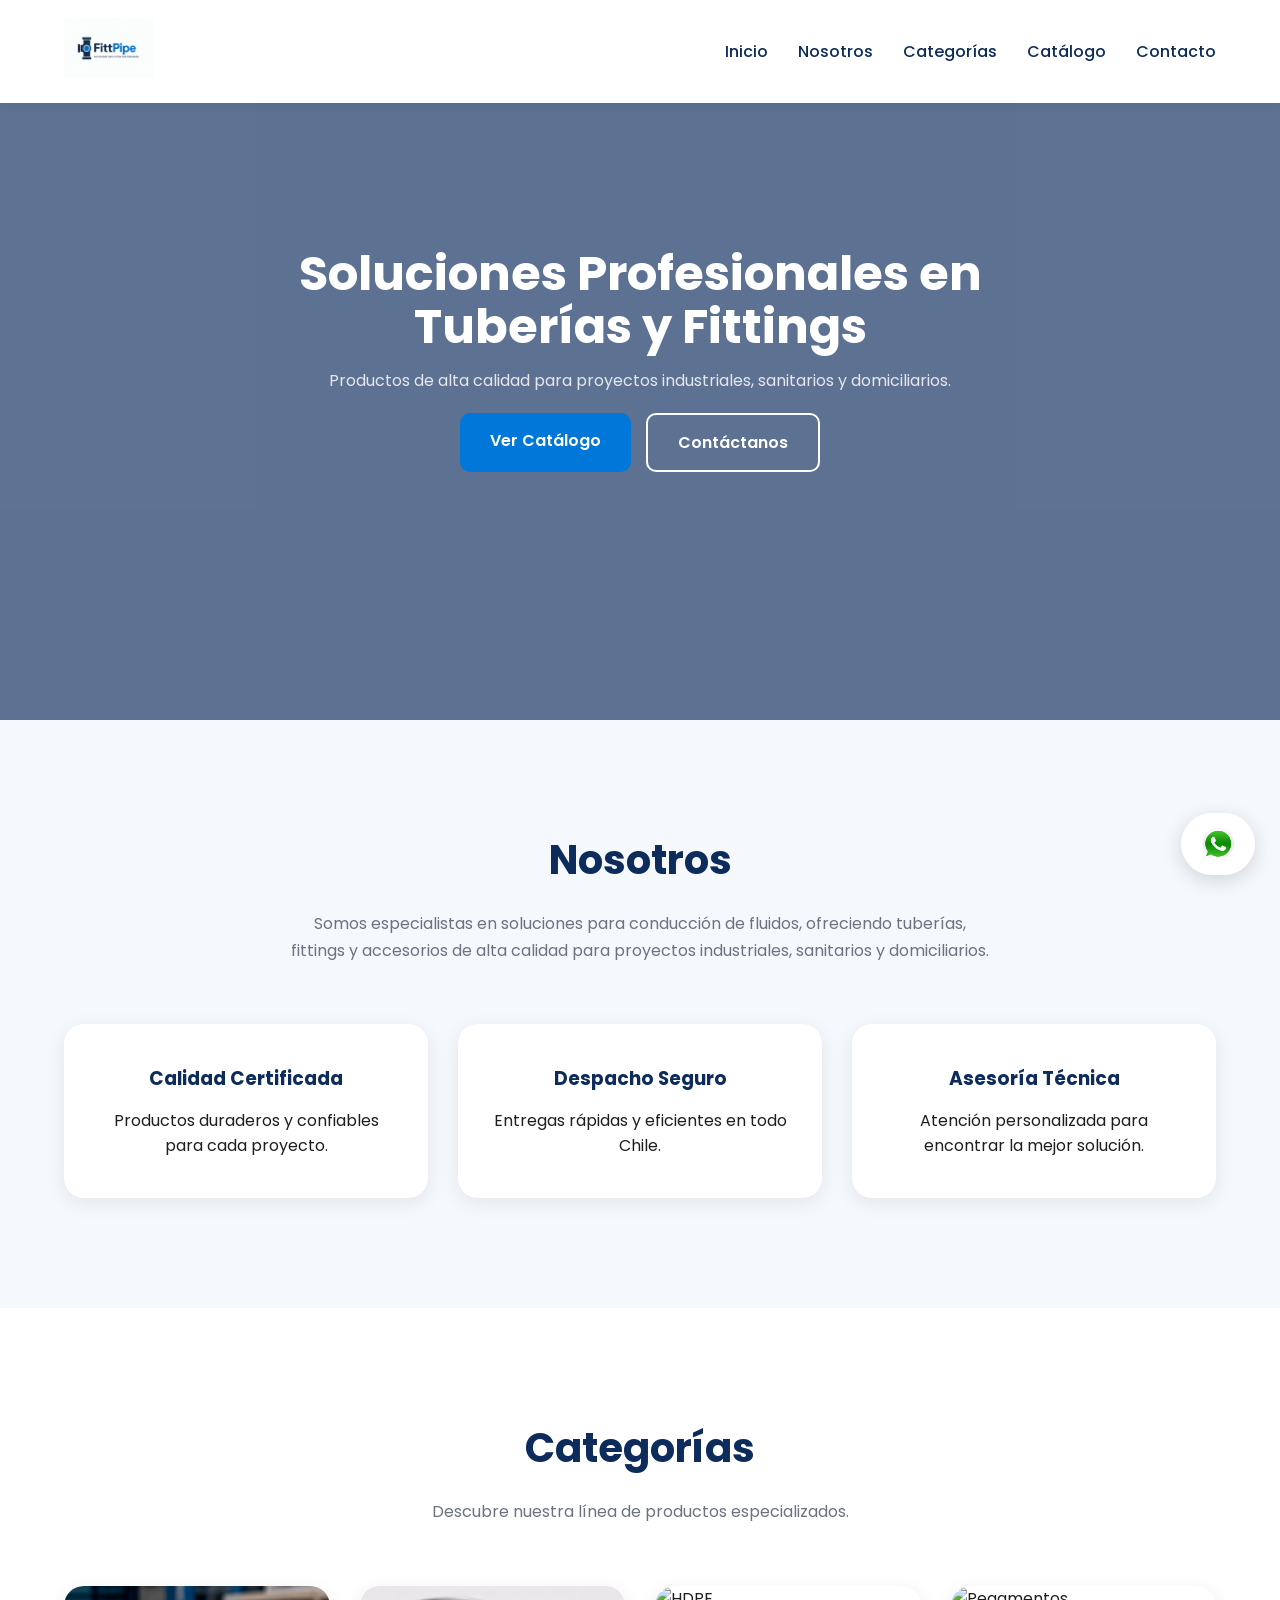
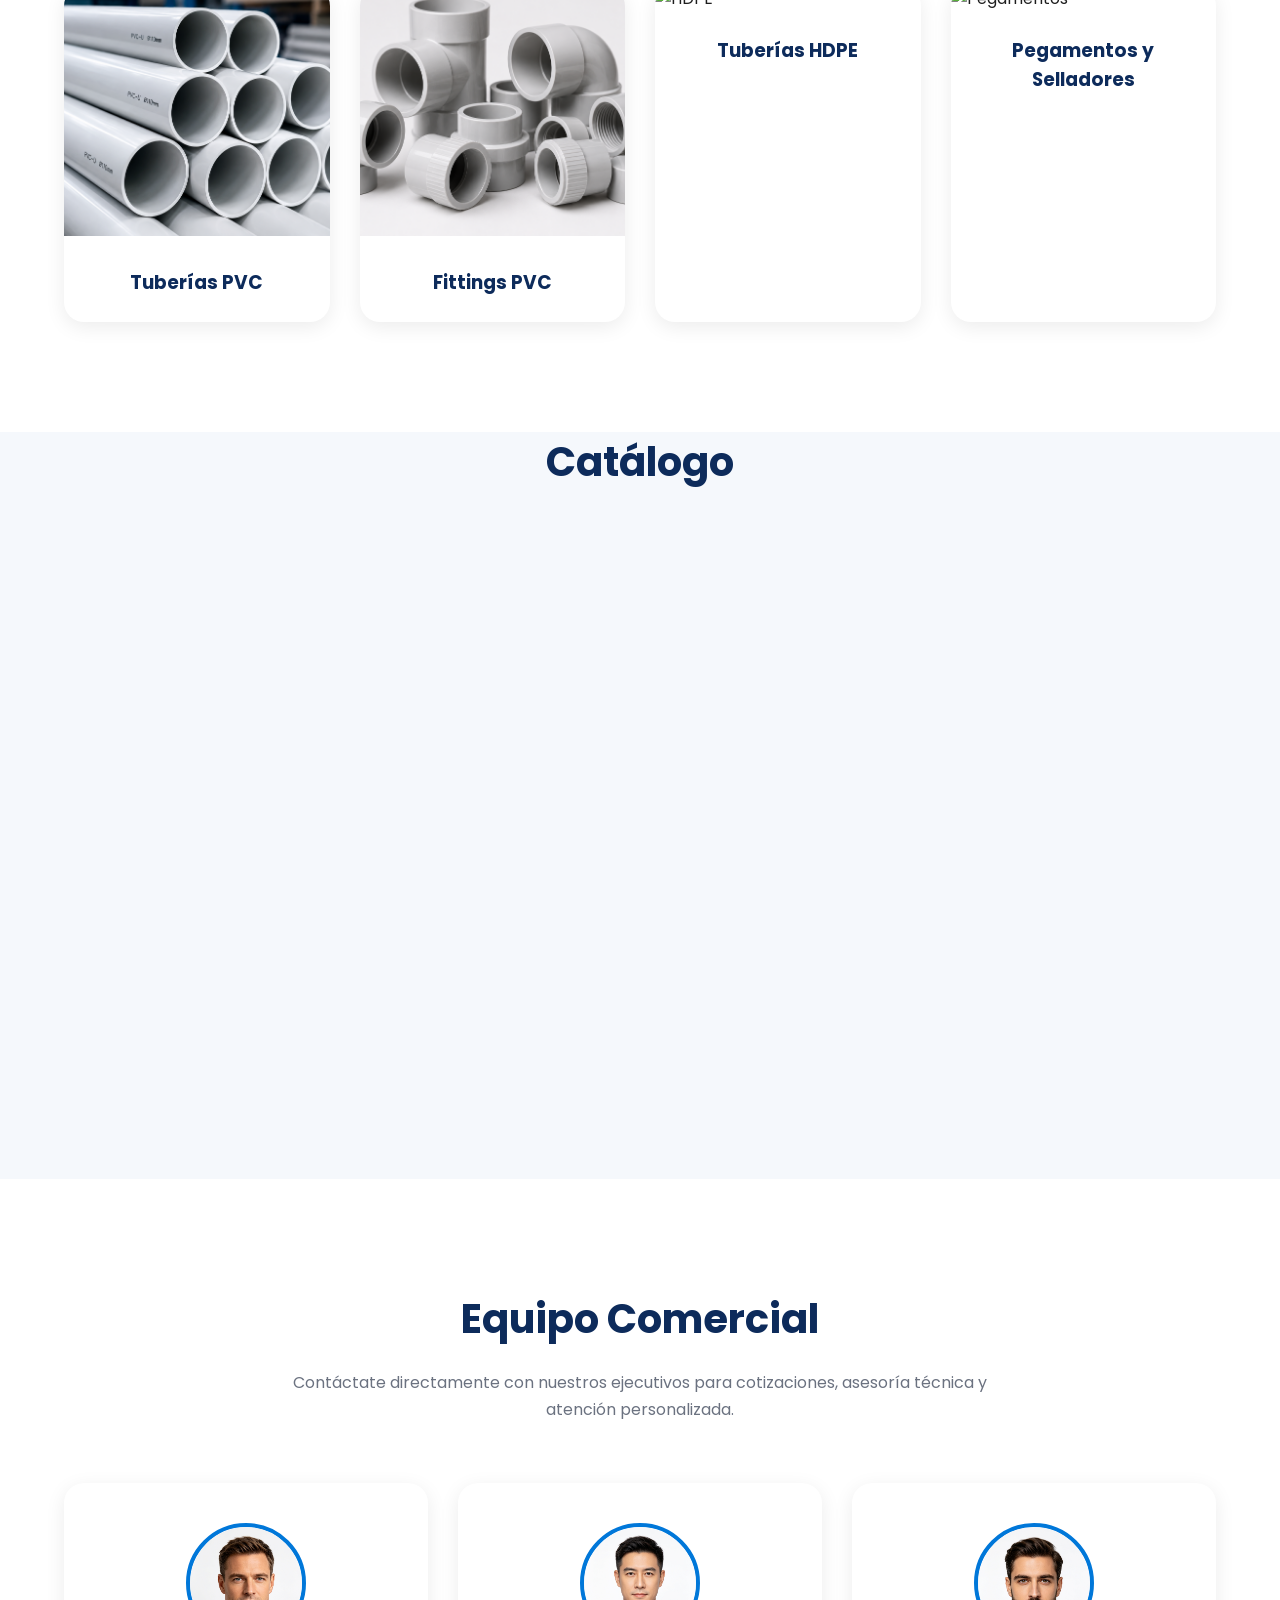
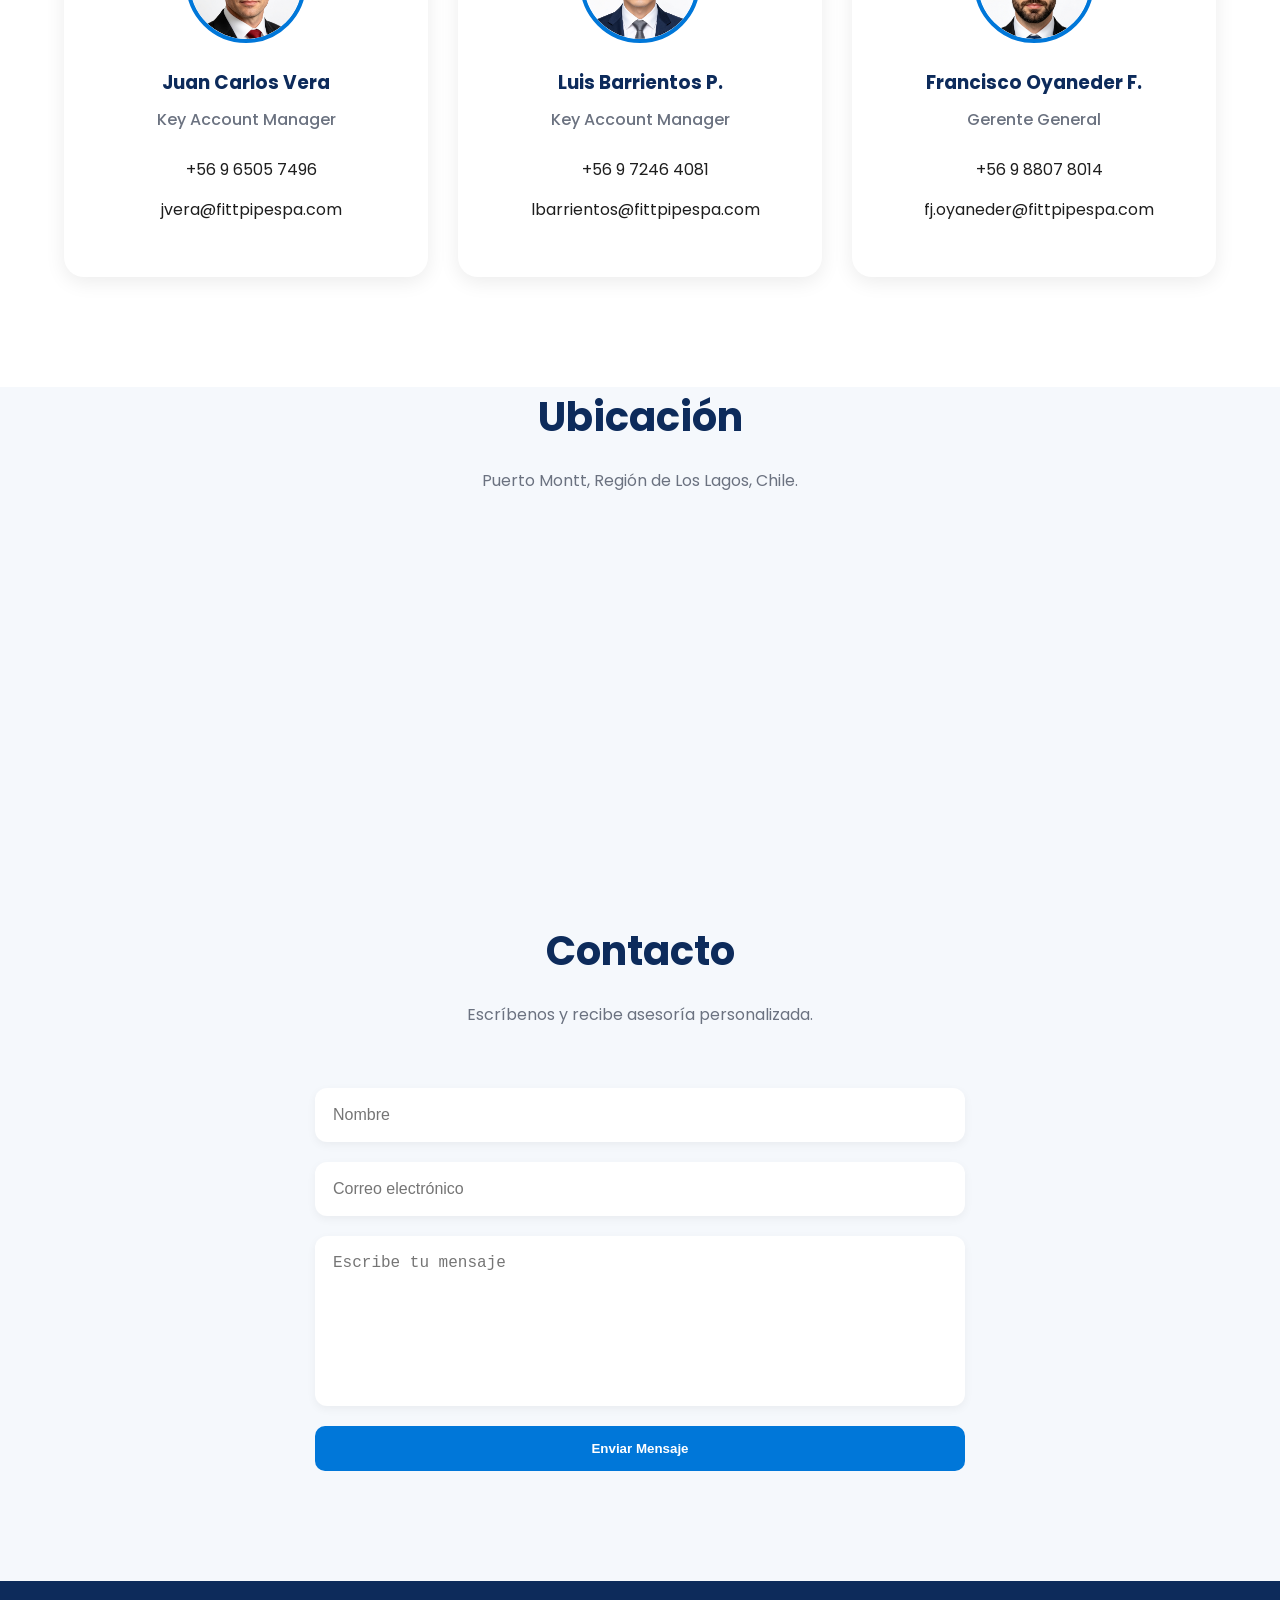
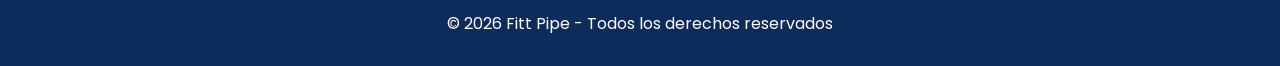
==== index.html @ 31c00310 "Update index.html" ====
<!DOCTYPE html>
<html lang="es">
<head>
  <meta charset="UTF-8" />
  <meta name="viewport" content="width=device-width, initial-scale=1.0"/>

  <title>Fitt Pipe | Soluciones que fluyen con confianza</title>

  <link rel="stylesheet" href="style.css">

  <!-- GOOGLE FONTS -->
  <link rel="preconnect" href="https://fonts.googleapis.com">
  <link rel="preconnect" href="https://fonts.gstatic.com" crossorigin>

  <link href="https://fonts.googleapis.com/css2?family=Poppins:wght@300;400;500;600;700;800&display=swap" rel="stylesheet">

  <!-- FONT AWESOME -->
  <script src="https://kit.fontawesome.com/a2d9d6a64f.js" crossorigin="anonymous"></script>
</head>

<body>

  <!-- HEADER -->
  <header class="header">

    <nav class="navbar container">

      <div class="logo">
        <img src="img/logo.jpg" alt="Fitt Pipe">
      </div>

      <ul class="nav-links">
        <li><a href="#inicio">Inicio</a></li>
        <li><a href="#nosotros">Nosotros</a></li>
        <li><a href="#categorias">Categorías</a></li>
        <li><a href="#catalogo">Catálogo</a></li>
        <li><a href="#contacto">Contacto</a></li>
      </ul>

      <div class="menu-btn">
          ☰
      </div>

    </nav>

  </header>

  <!-- HERO -->
  <section class="hero" id="inicio">

  <video autoplay muted loop playsinline class="hero-video">

    <source src="img/lv_0_20260521123052.mp4" type="video/mp4">

  </video>

  <div class="hero-overlay"></div>

  <div class="hero-content">

    <h1>
      Soluciones Profesionales en Tuberías y Fittings
    </h1>

    <p>
      Productos de alta calidad para proyectos industriales,
      sanitarios y domiciliarios.
    </p>

    <div class="hero-buttons">

      <a href="https://scanned.page/q93HIu" class="btn-primary">
        Ver Catálogo
      </a>

      <a href="#contacto" class="btn-secondary">
        Contáctanos
      </a>

    </div>

  </div>

</section>


  <!-- NOSOTROS -->
  <section class="about" id="nosotros">

    <div class="container">

      <div class="section-title">
        <h2>Nosotros</h2>

        <p>
          Somos especialistas en soluciones para conducción de fluidos,
          ofreciendo tuberías, fittings y accesorios de alta calidad
          para proyectos industriales, sanitarios y domiciliarios.
        </p>
      </div>

      <div class="about-grid">

        <div class="about-card">

          <i class="fas fa-award"></i>

          <h3>Calidad Certificada</h3>

          <p>
            Productos duraderos y confiables para cada proyecto.
          </p>

        </div>

        <div class="about-card">

          <i class="fas fa-truck"></i>

          <h3>Despacho Seguro</h3>

          <p>
            Entregas rápidas y eficientes en todo Chile.
          </p>

        </div>

        <div class="about-card">

          <i class="fas fa-user-cog"></i>

          <h3>Asesoría Técnica</h3>

          <p>
            Atención personalizada para encontrar la mejor solución.
          </p>

        </div>

      </div>

    </div>

  </section>

  <!-- CATEGORÍAS -->
  <section class="categories" id="categorias">

    <div class="container">

      <div class="section-title">

        <h2>Categorías</h2>

        <p>
          Descubre nuestra línea de productos especializados.
        </p>

      </div>

      <div class="categories-grid">

        <div class="category-card">

          <img src="img/tuberias.png" alt="Tuberías PVC">

          <div class="category-info">
            <h3>Tuberías PVC</h3>
          </div>

        </div>

        <div class="category-card">

          <img src="img/conexiones_pvc.png" alt="Fittings PVC">

          <div class="category-info">
            <h3>Fittings PVC</h3>
          </div>

        </div>

        <div class="category-card">

          <img src="img/hdpe.png" alt="HDPE">

          <div class="category-info">
            <h3>Tuberías HDPE</h3>
          </div>

        </div>

        <div class="category-card">

          <img src="img/pegamentos.jpg" alt="Pegamentos">

          <div class="category-info">
            <h3>Pegamentos y Selladores</h3>
          </div>

        </div>

      </div>

    </div>

  </section>

  <!-- CATÁLOGO -->
  <section class="catalogo" id="catalogo">

    <div class="section-title">
      
    <h2>Catálogo</h2>

    <iframe
        src="https://scanned.page/q93HIu"
        width="100%"
        height="600"
        style="border:none;">
    </iframe>

</section>
<!-- EQUIPO COMERCIAL -->
<section class="team">

  <div class="container">

    <div class="section-title">

      <h2>Equipo Comercial</h2>

      <p>
        Contáctate directamente con nuestros ejecutivos para
        cotizaciones, asesoría técnica y atención personalizada.
      </p>

    </div>

    <div class="team-grid">

      <!-- PERSONA 1 -->
      <div class="team-card">

        <div class="team-icon">
          <img src="img/1779381808632.png" alt="Juan Carlos Vera">
        </div>

        <h3>Juan Carlos Vera</h3>

        <span>Key Account Manager</span>

        <a href="tel:+56965057496">
          <i class="fas fa-phone"></i>
          +56 9 6505 7496
        </a>

        <a href="mailto:jvera@fittpipespa.com">
          <i class="fas fa-envelope"></i>
          jvera@fittpipespa.com
        </a>

      </div>

      <!-- PERSONA 2 -->
      <div class="team-card">

        <div class="team-icon">
         <img src="img/1779381807453.png" alt="Luis Barrientos">
        </div>

        <h3>Luis Barrientos P.</h3>

        <span>Key Account Manager</span>

        <a href="tel:+56972464081">
          <i class="fas fa-phone"></i>
          +56 9 7246 4081
        </a>

        <a href="mailto:lbarrientos@fittpipespa.com">
          <i class="fas fa-envelope"></i>
          lbarrientos@fittpipespa.com
        </a>

      </div>

      <!-- PERSONA 3 -->
      <div class="team-card">
        
        <div class="team-icon">
         <img src="img/1779381795764.png" alt="Francisco Oyaneder">
        </div>

        <h3>Francisco Oyaneder F.</h3>

        <span>Gerente General</span>

        <a href="tel:+56988078014">
          <i class="fas fa-phone"></i>
          +56 9 8807 8014
        </a>

        <a href="mailto:fj.oyaneder@fittpipespa.com">
          <i class="fas fa-envelope"></i>
          fj.oyaneder@fittpipespa.com
        </a>

      </div>

    </div>

  </div>

</section>
  <!-- CONTACTO -->
  <section id="ubicacion">
    
    <div class="container">
    
    <div class="section-title">
      
    <h2>Ubicación</h2>
      
    <p>Puerto Montt, Región de Los Lagos, Chile.</p>

    <iframe
    src="https://www.google.com/maps?q=-41.4610560,-72.9503989&hl=es&z=16&output=embed"
    width="100%"
    height="250"
    style="border:0;"
    allowfullscreen=""
    loading="lazy">
</iframe>
    </div>
</section>
  
  <section class="contact" id="contacto">

    <div class="container">

      <div class="section-title">

        <h2>Contacto</h2>

        <p>
          Escríbenos y recibe asesoría personalizada.
        </p>

      </div>

      <form action="https://formsubmit.co/info@fittpipespa.com" method="POST" class="contact-form">

        <input type="text" name="nombre" placeholder="Nombre" required>

        <input type="email" name="correo" placeholder="Correo electrónico" required>

        <textarea name="mensaje" placeholder="Escribe tu mensaje"></textarea>

        <button type="submit" class="btn-primary">
          Enviar Mensaje
        </button>

      </form>

    </div>

  </section>

  <a href="https://wa.me/56988078014?text=Hola%20estoy%20en%20su%20pagina%20y%20quiero%20mas%20informacion"
class="whatsapp-help"
target="_blank">

  <img src="img/whatsapp.png" alt="WhatsApp">

</a>

  <!-- FOOTER -->
  <footer class="footer">

    <div class="container">

      <p>
        © 2026 Fitt Pipe - Todos los derechos reservados
      </p>

    </div>

  </footer>

  <!-- JS -->
  <script>

    const menuBtn = document.querySelector('.menu-btn');
    const navLinks = document.querySelector('.nav-links');

    menuBtn.addEventListener('click', () => {
      navLinks.classList.toggle('active');
    });

  </script>

</body>
</html>
---- style.css ----
/* RESET */

*{
  margin:0;
  padding:0;
  box-sizing:border-box;
}

:root{
  --primary-dark:#0D2B5B;
  --primary-blue:#0077D9;
  --primary-light:#1E90FF;
  --white:#FFFFFF;
  --light-bg:#F5F8FC;
  --text-dark:#1E1E1E;
  --gray:#6B7280;
}

html{
  scroll-behavior:smooth;
}

body{
  font-family:'Poppins', sans-serif;
  background:var(--light-bg);
  color:var(--text-dark);
}

/* CONTAINER */

.container{
  width:90%;
  max-width:1200px;
  margin:auto;
}

/* HEADER */

.header{
  width:100%;
  position:fixed;
  top:0;
  left:0;
  background:#fff;
  box-shadow:0 2px 10px rgba(0,0,0,.08);
  z-index:1000;
}

.navbar{
  display:flex;
  justify-content:space-between;
  align-items:center;
  padding:18px 0;
}

.logo img{
  height:60px;
}

.nav-links{
  display:flex;
  list-style:none;
  gap:30px;
}

.nav-links a{
  text-decoration:none;
  color:var(--primary-dark);
  font-weight:500;
  transition:.3s;
}

.nav-links a:hover{
  color:var(--primary-blue);
}

.menu-btn{
  display:none;
  font-size:2rem;
  color:var(--primary-dark);
  cursor:pointer;
  font-weight:700;
}

/* HERO */


.hero{
  position:relative;

  width:100%;
  aspect-ratio:16/9;

  max-height:90vh;
  
  display:flex;
  align-items:center;
  justify-content:center;

  overflow:hidden;

  text-align:center;

  color:#fff;
}

.hero-video{
  position:absolute;

  inset:0;

  width:100%;
  height:100%;

  object-fit:cover;
  
  objet-position:center;

  transform:none;

  z-index:-2;
}

.hero-overlay{
  position:absolute;

  inset:0;

  background:rgba(13,43,91,.65);

  z-index:-1;
}

.hero-content{
  position:relative;

  z-index:2;
  
  max-width:850px;

  padding:20px;
}

.hero-content h1{
  font-size:3rem;
  line-height:1.1;
  margin-bottom:15px;
}

.hero-content p{
  font-size:1rem;
  margin-bottom:20px;
  color:#E5E7EB;
}

/* BUTTONS */

.hero-buttons{
  display:flex;
  justify-content:center;
  gap:15px;
  flex-wrap:wrap;
}

.btn-primary,
.btn-secondary{
  padding:15px 30px;
  border-radius:10px;
  text-decoration:none;
  font-weight:600;
  transition:.3s;
  display:inline-block;
}

.btn-primary{
  background:var(--primary-blue);
  color:#fff;
}

.btn-primary:hover{
  background:var(--primary-dark);
  transform:translateY(-3px);
}

.btn-secondary{
  border:2px solid #fff;
  color:#fff;
}

.btn-secondary:hover{
  background:#fff;
  color:var(--primary-dark);
}

/* SECTIONS */

.about,
.categories,
.catalog,
.contact{
  padding:110px 0;
}

.section-title{
  text-align:center;
  margin-bottom:60px;
}

.section-title h2{
  font-size:2.5rem;
  color:var(--primary-dark);
  margin-bottom:20px;
}

.section-title p{
  max-width:700px;
  margin:auto;
  color:var(--gray);
  line-height:1.7;
}

/* ABOUT */

.about-grid{
  display:grid;
  grid-template-columns:repeat(auto-fit,minmax(250px,1fr));
  gap:30px;
}

.about-card{
  background:#fff;
  padding:40px 30px;
  border-radius:20px;
  text-align:center;
  box-shadow:0 5px 20px rgba(0,0,0,.08);
  transition:.3s;
}

.about-card:hover{
  transform:translateY(-8px);
}

.about-card i{
  font-size:3rem;
  color:var(--primary-blue);
  margin-bottom:20px;
}

.about-card h3{
  margin-bottom:15px;
  color:var(--primary-dark);
}

/* CATEGORIES */

.categories{
  background:#fff;
}

.categories-grid{
  display:grid;
  grid-template-columns:repeat(auto-fit,minmax(250px,1fr));
  gap:30px;
}

.category-card{
  background:#fff;
  border-radius:20px;
  overflow:hidden;
  box-shadow:0 5px 20px rgba(0,0,0,.08);
  transition:.3s;
}

.category-card:hover{
  transform:translateY(-8px);
}

.category-card img{
  width:100%;
  height:250px;
  object-fit:cover;
}

.category-info{
  padding:25px;
  text-align:center;
}

.category-info h3{
  color:var(--primary-dark);
}
/* TEAM */

.team{
  padding:110px 0;
  background:#fff;
}

.team-grid{
  display:grid;
  grid-template-columns:repeat(auto-fit,minmax(280px,1fr));
  gap:30px;
}

.team-card{
  background:#fff;
  border-radius:20px;
  padding:40px 30px;
  text-align:center;
  box-shadow:0 5px 20px rgba(0,0,0,.08);
  transition:.3s;
}

.team-card:hover{
  transform:translateY(-8px);
}

.team-icon{
  width:120px;
  height:120px;

  margin:auto auto 25px;

  border-radius:50%;

  overflow:hidden;

  flex-shrink:0;

  border:4px solid var(--primary-blue);
}

.team-icon img{
  width:100%;
  height:100%;

  object-fit:cover;

  object-position:center top;

  border-radius:50%;

  display:block;
}

.team-card h3{
  color:var(--primary-dark);
  margin-bottom:10px;
}

.team-card span{
  display:block;
  margin-bottom:25px;
  color:var(--gray);
  font-weight:500;
}

.team-card a{
  display:flex;
  align-items:center;
  justify-content:center;
  gap:10px;

  margin-bottom:15px;

  text-decoration:none;
  color:var(--text-dark);

  transition:.3s;
}

.team-card a:hover{
  color:var(--primary-blue);
}

/* CATALOG */

.catalog{
  background:#EAF4FF;
  text-align:center;
}

.catalog h2{
  font-size:2.5rem;
  margin-bottom:20px;
  color:var(--primary-dark);
}

.catalog p{
  max-width:700px;
  margin:auto auto 40px;
  color:var(--gray);
}

/* CONTACT */

.contact-form{
  max-width:650px;
  margin:auto;

  display:flex;
  flex-direction:column;
  gap:20px;
}

.contact-form input,
.contact-form textarea{
  padding:18px;
  border:none;
  border-radius:12px;
  background:#fff;
  font-size:1rem;
  box-shadow:0 3px 10px rgba(0,0,0,.05);
}

.contact-form textarea{
  min-height:170px;
  resize:none;
}

.contact-form button{
  border:none;
  cursor:pointer;
}

/* FOOTER */

.footer{
  background:var(--primary-dark);
  color:#fff;
  text-align:center;
  padding:30px 20px;
}
/* WHATSAPP HELP */

.whatsapp-help{
  position:fixed;

  right:25px;
  bottom:25px;

  background:#fff;

  color:var(--primary-dark);

  display:flex;
  align-items:center;
  gap:12px;

  padding:14px 20px;

  border-radius:60px;

  text-decoration:none;

  box-shadow:0 5px 20px rgba(0,0,0,.15);

  z-index:999;

  transition:.3s;
}

.whatsapp-help:hover{
  transform:translateY(-4px);
}

.whatsapp-help i{
  font-size:2rem;
  color:#25D366;
}

.whatsapp-help span{
  font-weight:600;
  font-size:.95rem;
}
.whatsapp-help img{
  width:34px;
  height:34px;
  object-fit:contain;
}

/* MOBILE */

@media(max-width:768px){

  .nav-links{
    display:none;
  }

  .menu-btn{
    display:block;
  }

  .header{
    padding:0;
  }

  .navbar{
    padding:15px 20px;
  }

  .logo img{
    max-height:55px;
    width:auto;
  }

  .hero{
    height:60svh;
    aspect-ratio:auto;
  }

  .hero-video{
    position:absolute;

    inset:0;

    width:100%;
    height:100%;

    object-fit:cover;

    object-position:center center;

    transform:none;

    z-index:-2;
  }

  .hero-content{
    position:relative;

    z-index:2;

    padding:10px 20px;

    max-width:95%;
  }

  .hero-content h1{
    font-size:1.8rem;

    line-height:1.1;

    margin-bottom:12px;
  }

  .hero-content p{
    font-size:0.95rem;

    line-height:1.4;

    margin-bottom:18px;
  }

  .hero-buttons{
    gap:10px;

    justify-content:center;

    flex-wrap:wrap;
  }

  .btn-primary,
  .btn-secondary{
    padding:10px 18px;

    font-size:0.9rem;
  }

  .about,
  .categories,
  .catalog,
  .contact{
    padding:70px 0;
  }

  .about h2,
  .categories h2,
  .catalog h2,
  .contact h2{
    font-size:1.8rem;
  }

}
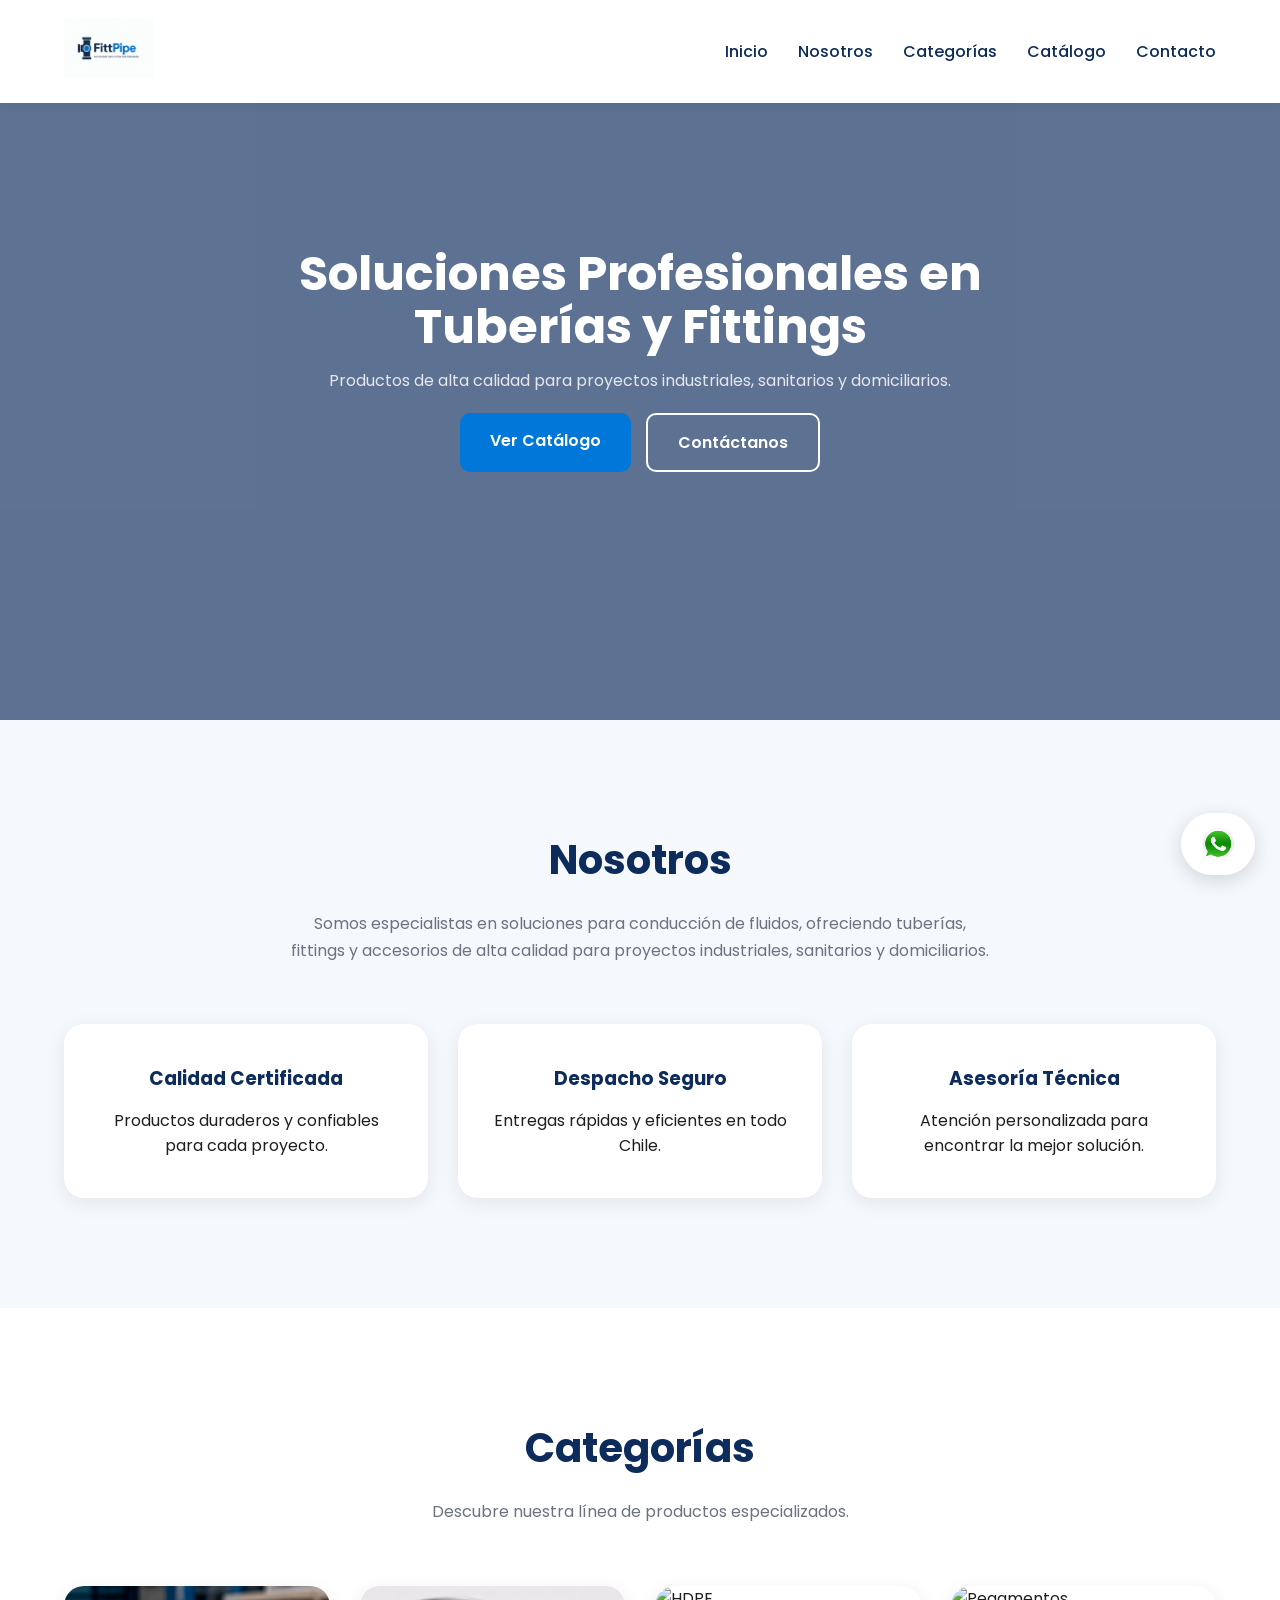
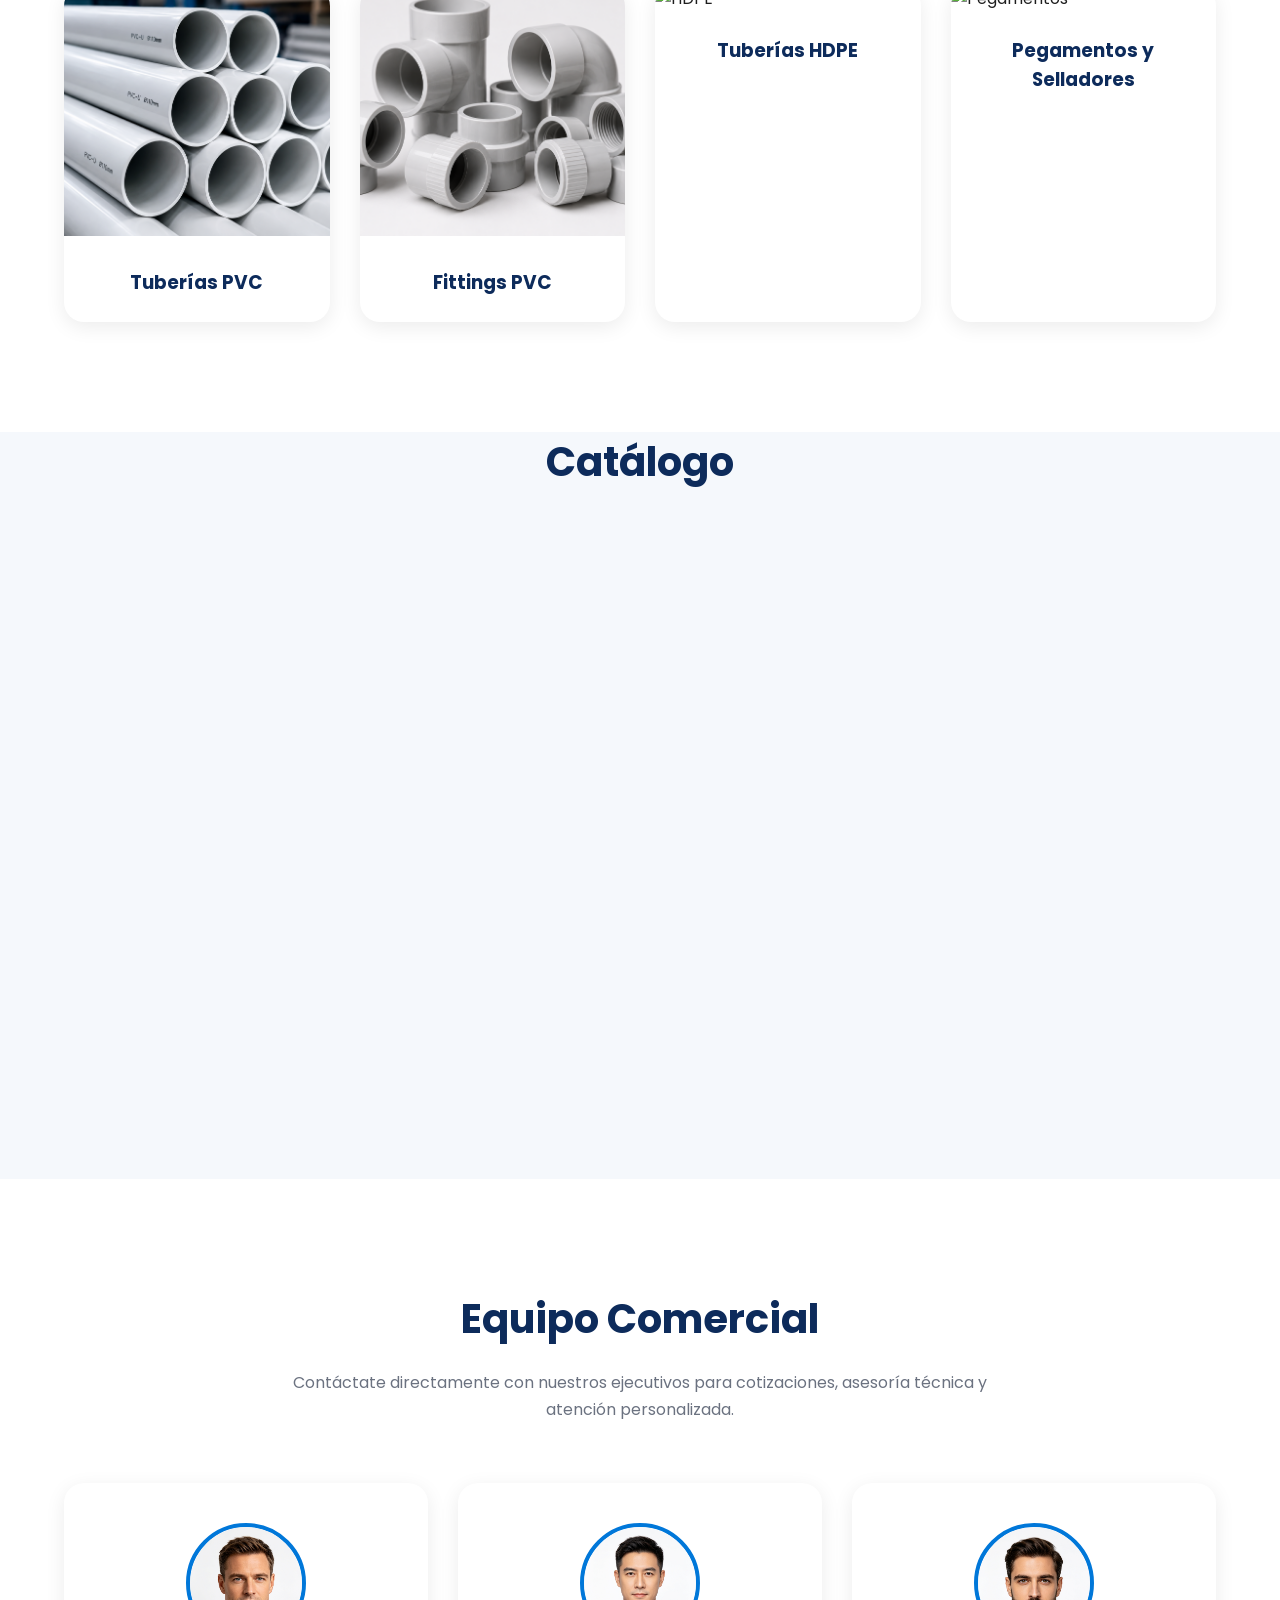
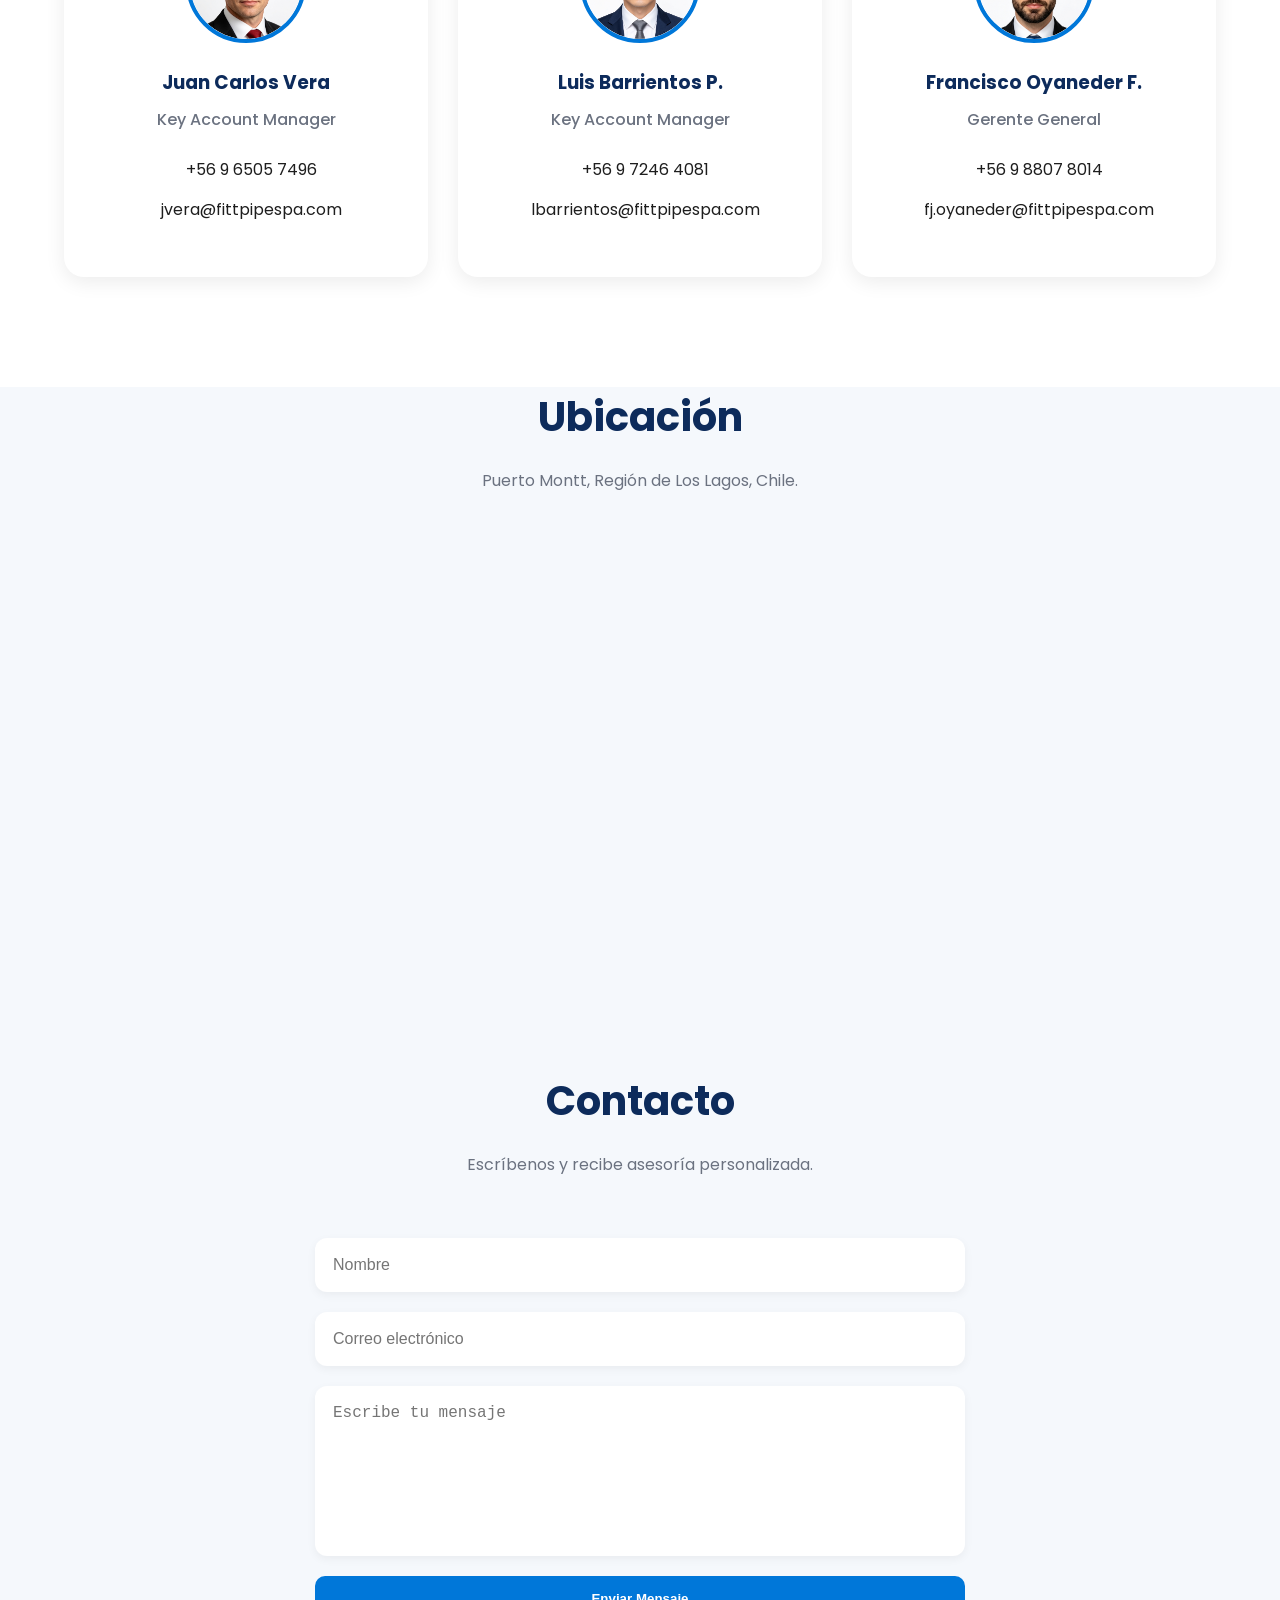
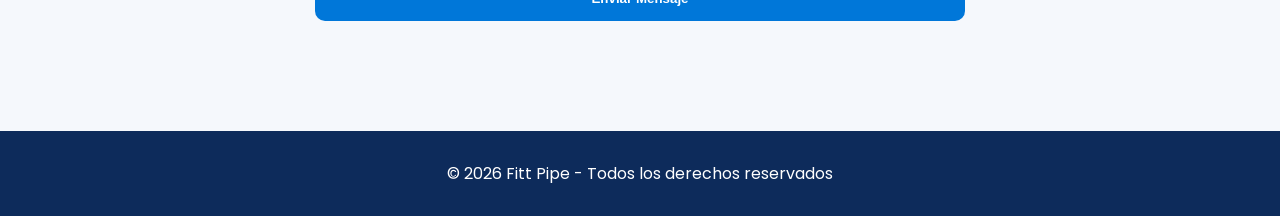
==== commit 057f5a6f: "Update index.html" ====
--- a/index.html
+++ b/index.html
@@ -327,7 +327,7 @@
     <iframe
     src="https://www.google.com/maps?q=-41.4610560,-72.9503989&hl=es&z=16&output=embed"
     width="100%"
-    height="250"
+    height="400"
     style="border:0;"
     allowfullscreen=""
     loading="lazy">
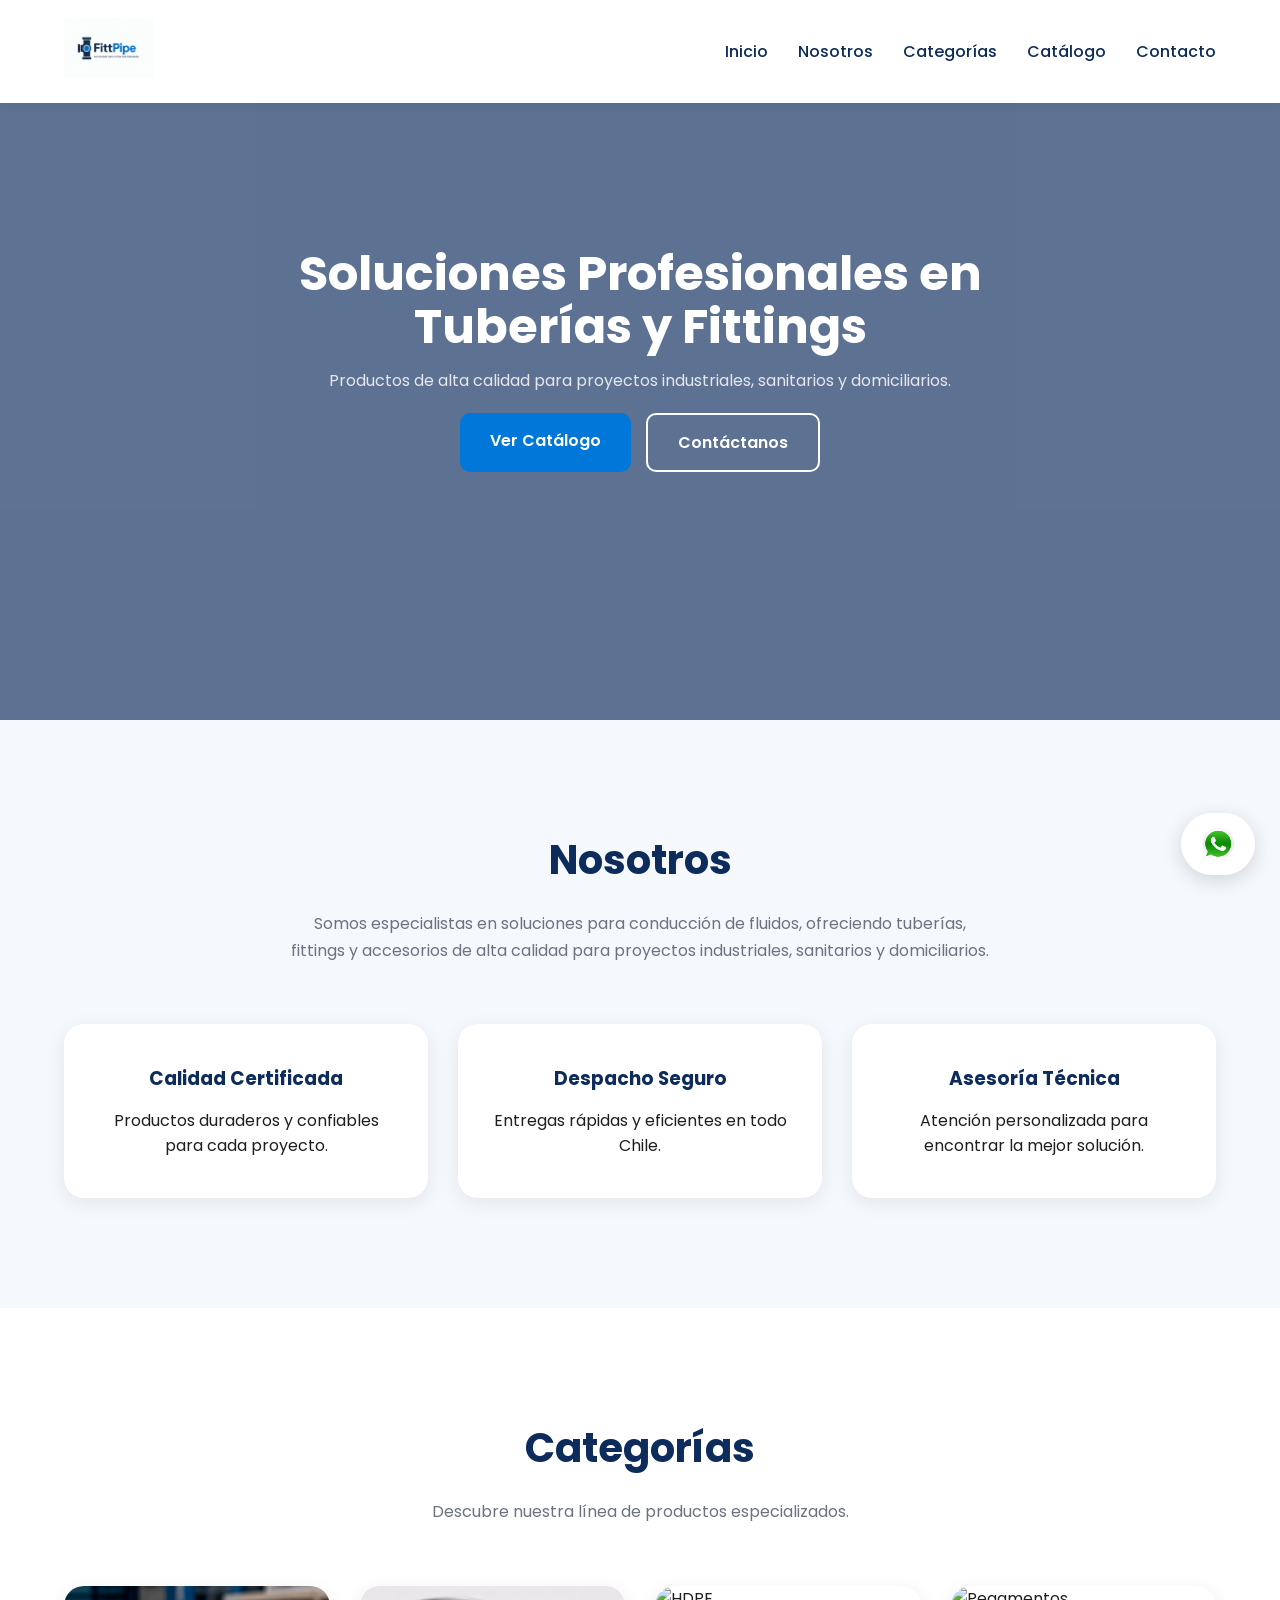
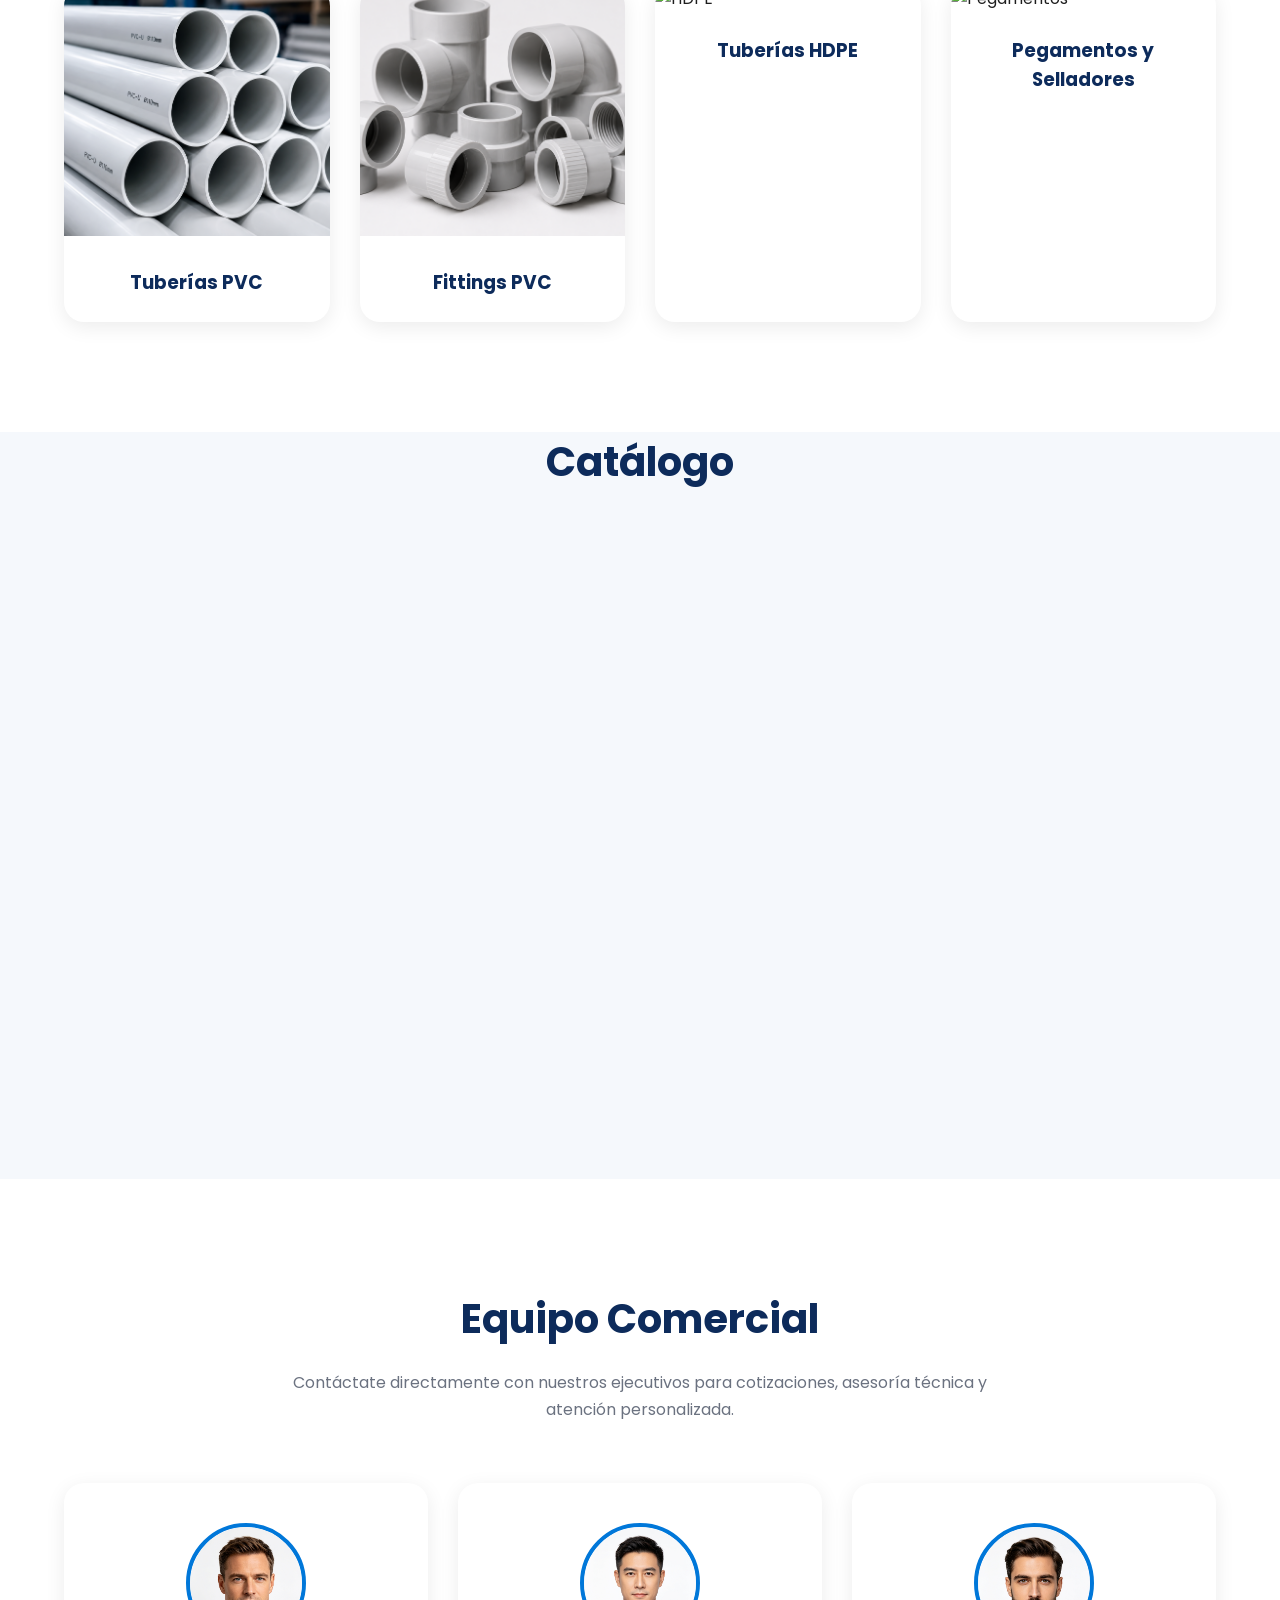
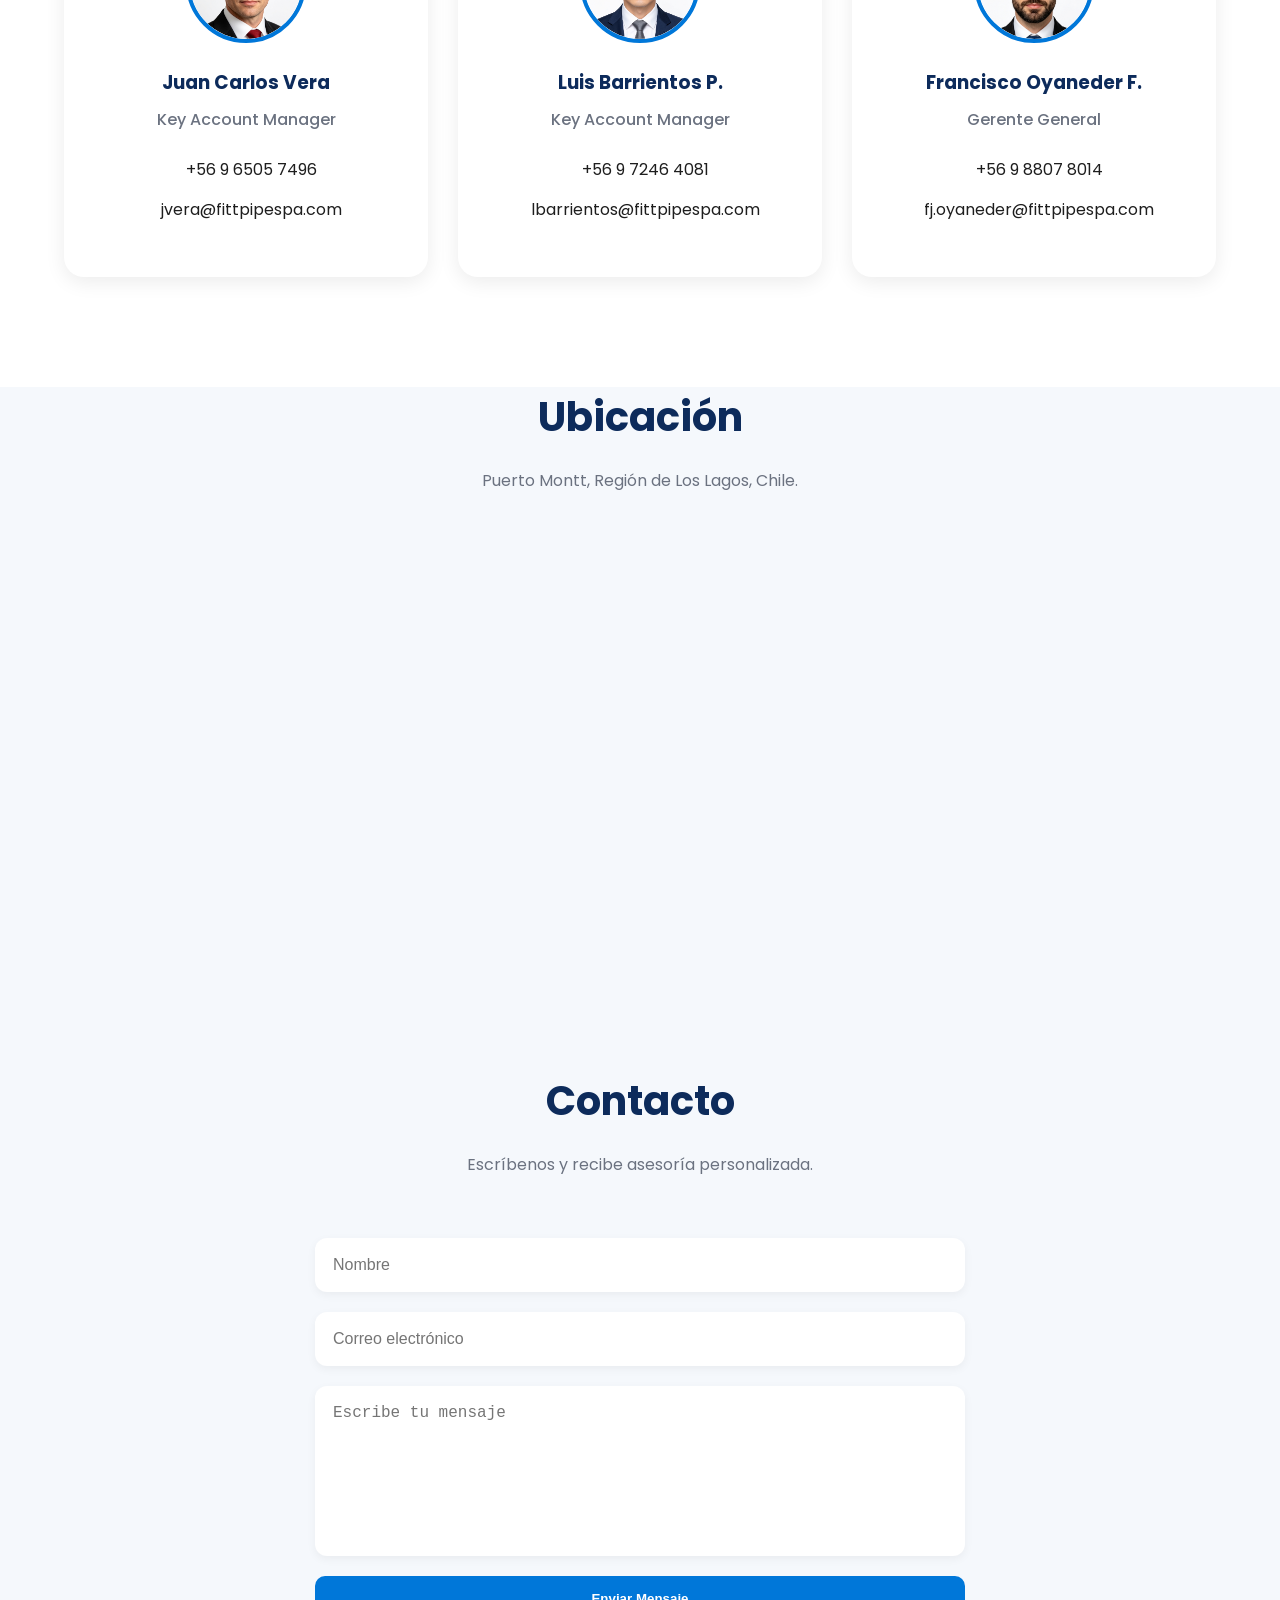
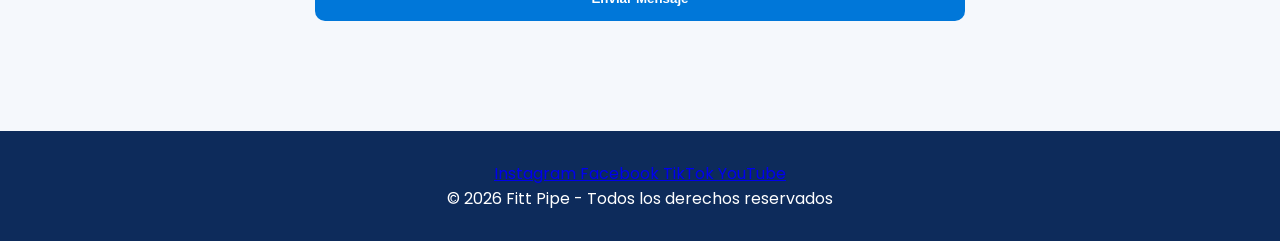
==== commit 4015b788: "Update index.html" ====
--- a/index.html
+++ b/index.html
@@ -379,6 +379,25 @@
   <footer class="footer">
 
     <div class="container">
+      <div class="footer-redes">
+
+  <a href="https://instagram.com/fittpipe_puertomontt" target="_blank">
+    Instagram
+  </a>
+
+  <a href="https://facebook.com/o" target="_blank">
+    Facebook
+  </a>
+
+  <a href="https://tiktok.com/@fitt_pipe" target="_blank">
+    TikTok
+  </a>
+
+  <a href="https://youtube.com/@fittpipesoluciones" target="_blank">
+    YouTube
+  </a>
+
+      </div>
 
       <p>
         © 2026 Fitt Pipe - Todos los derechos reservados
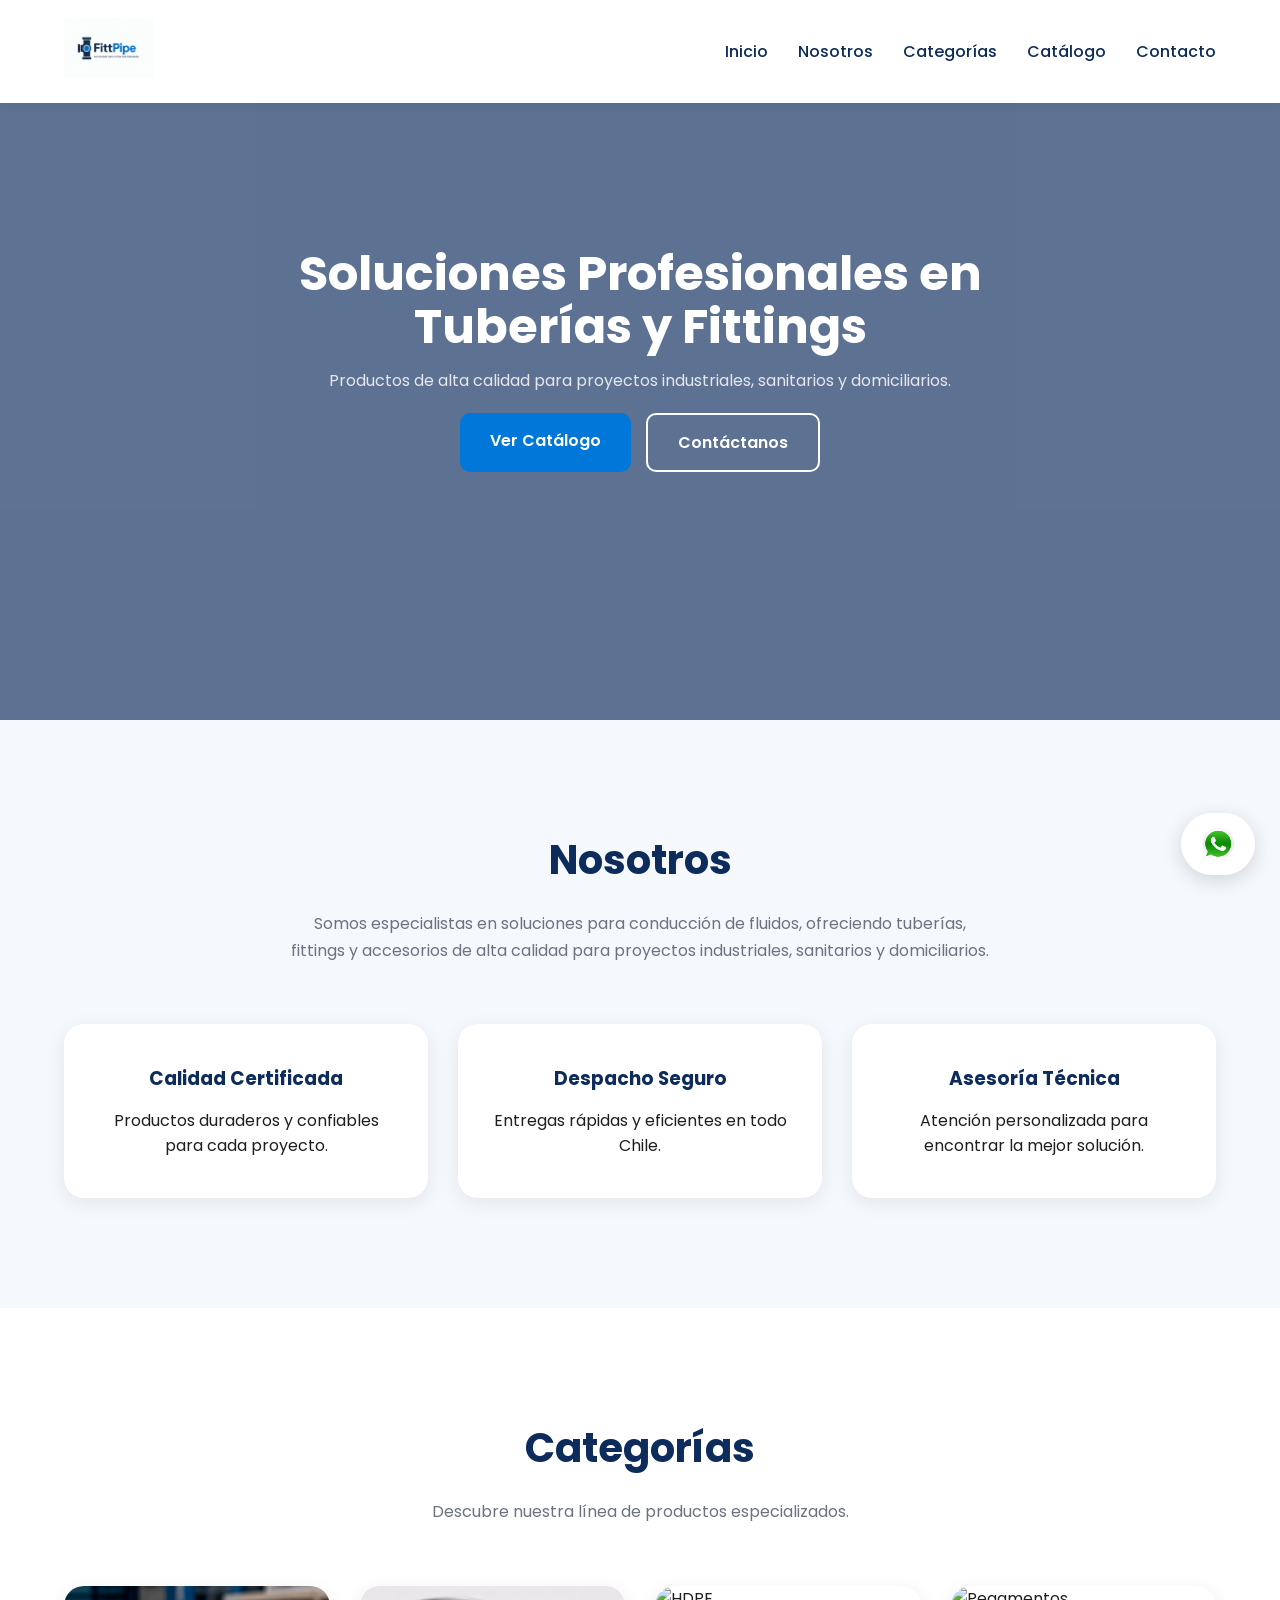
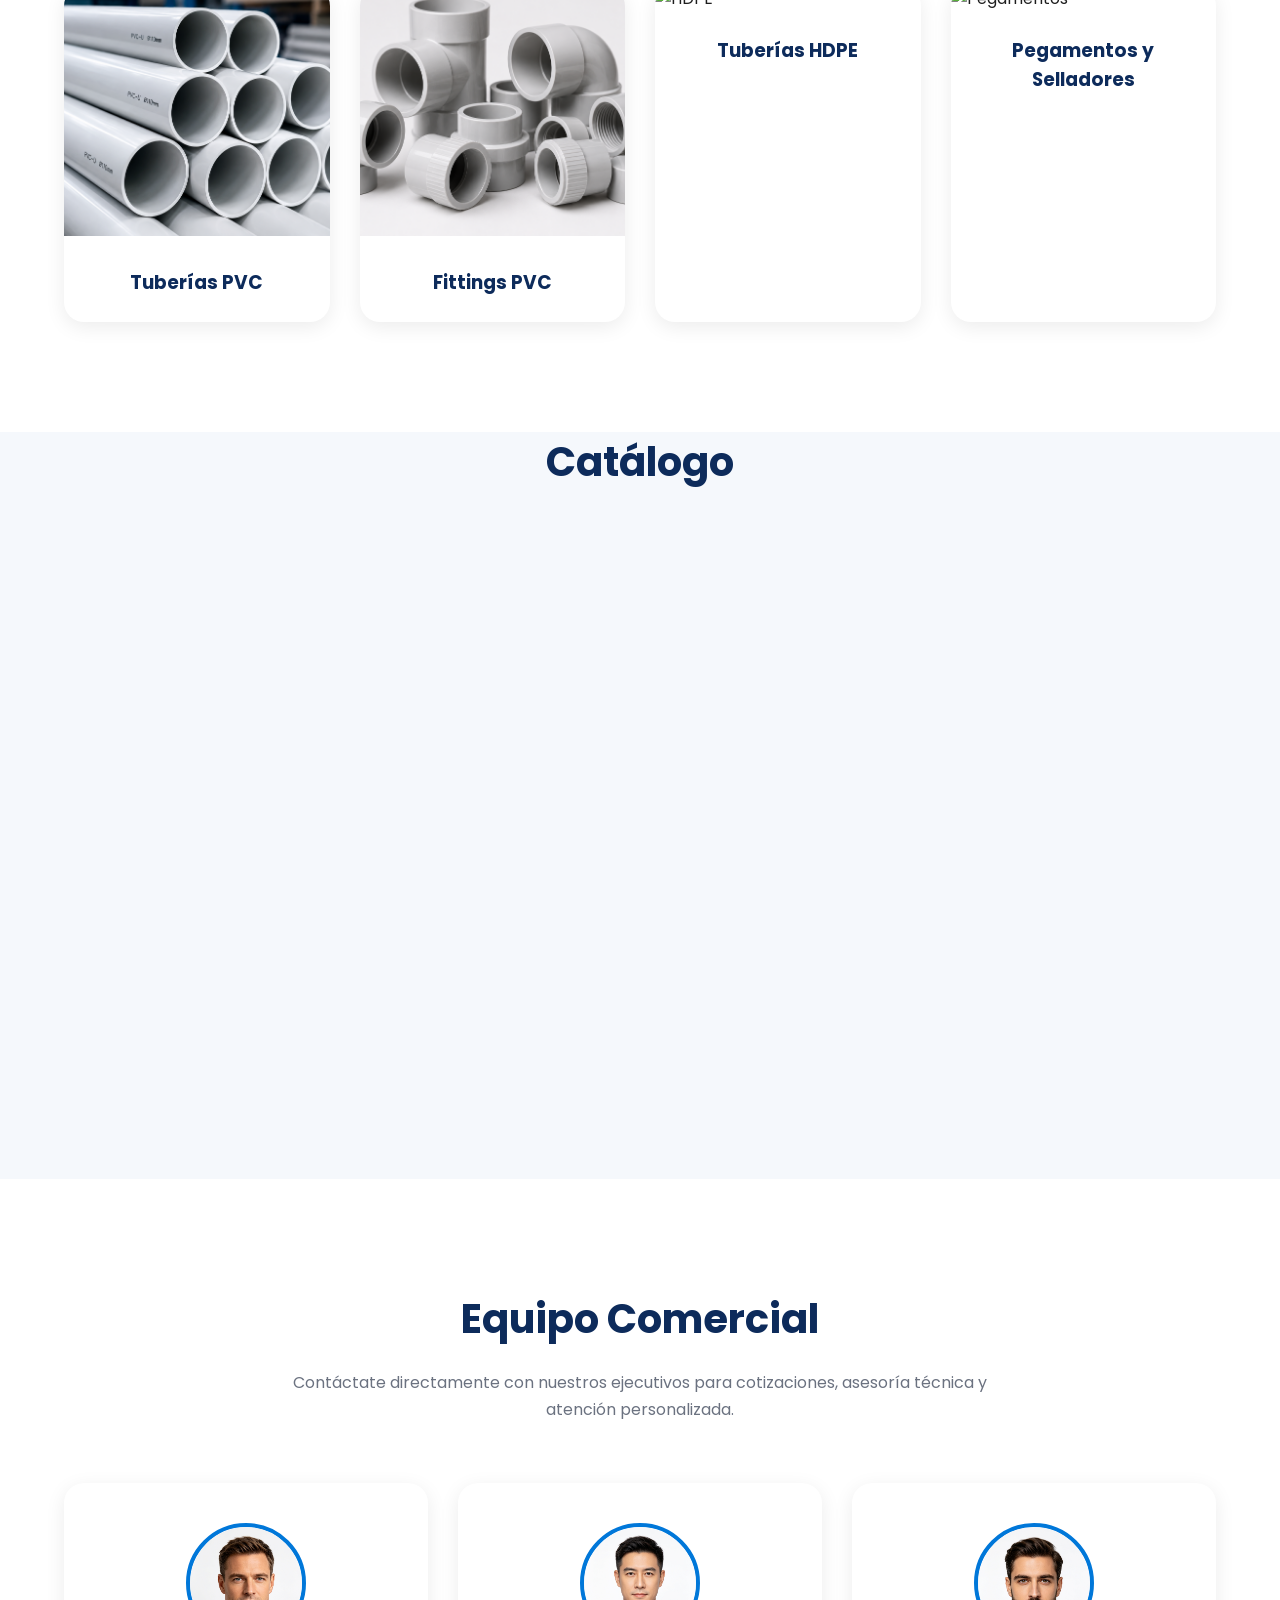
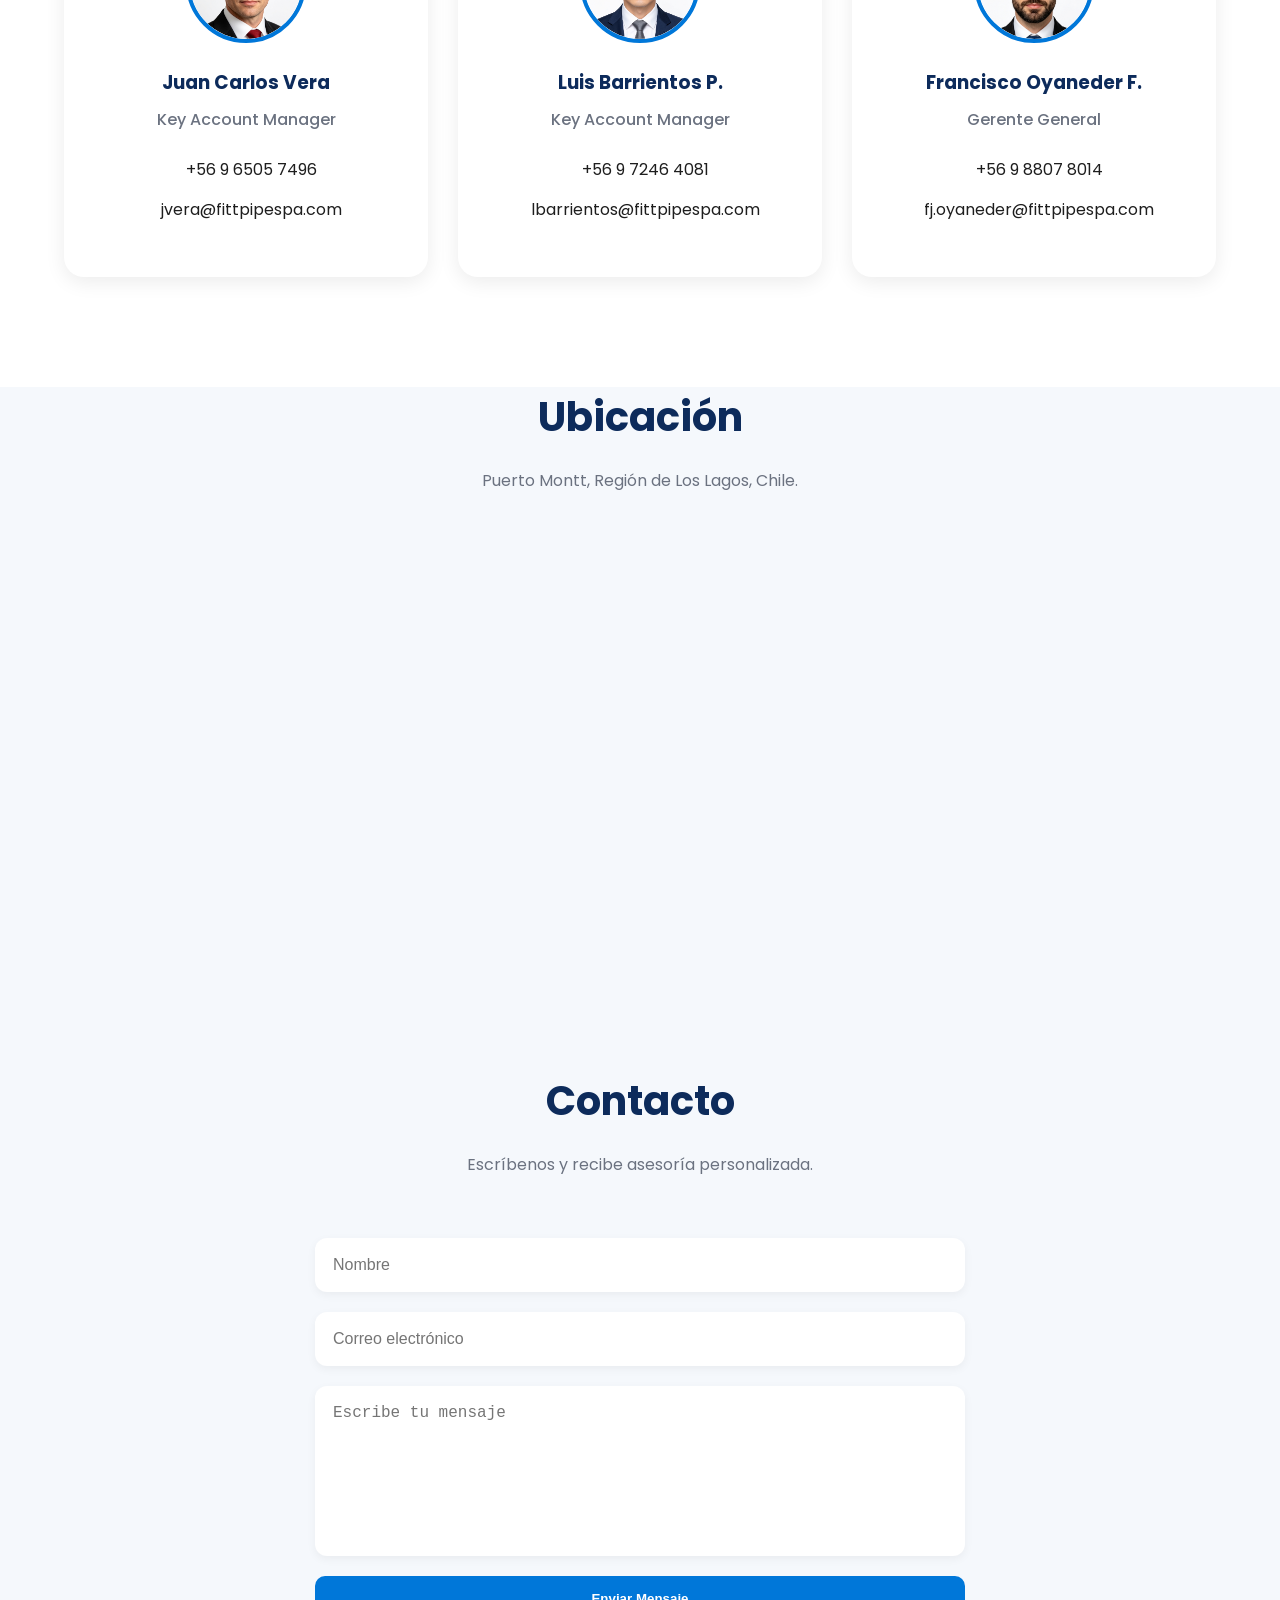
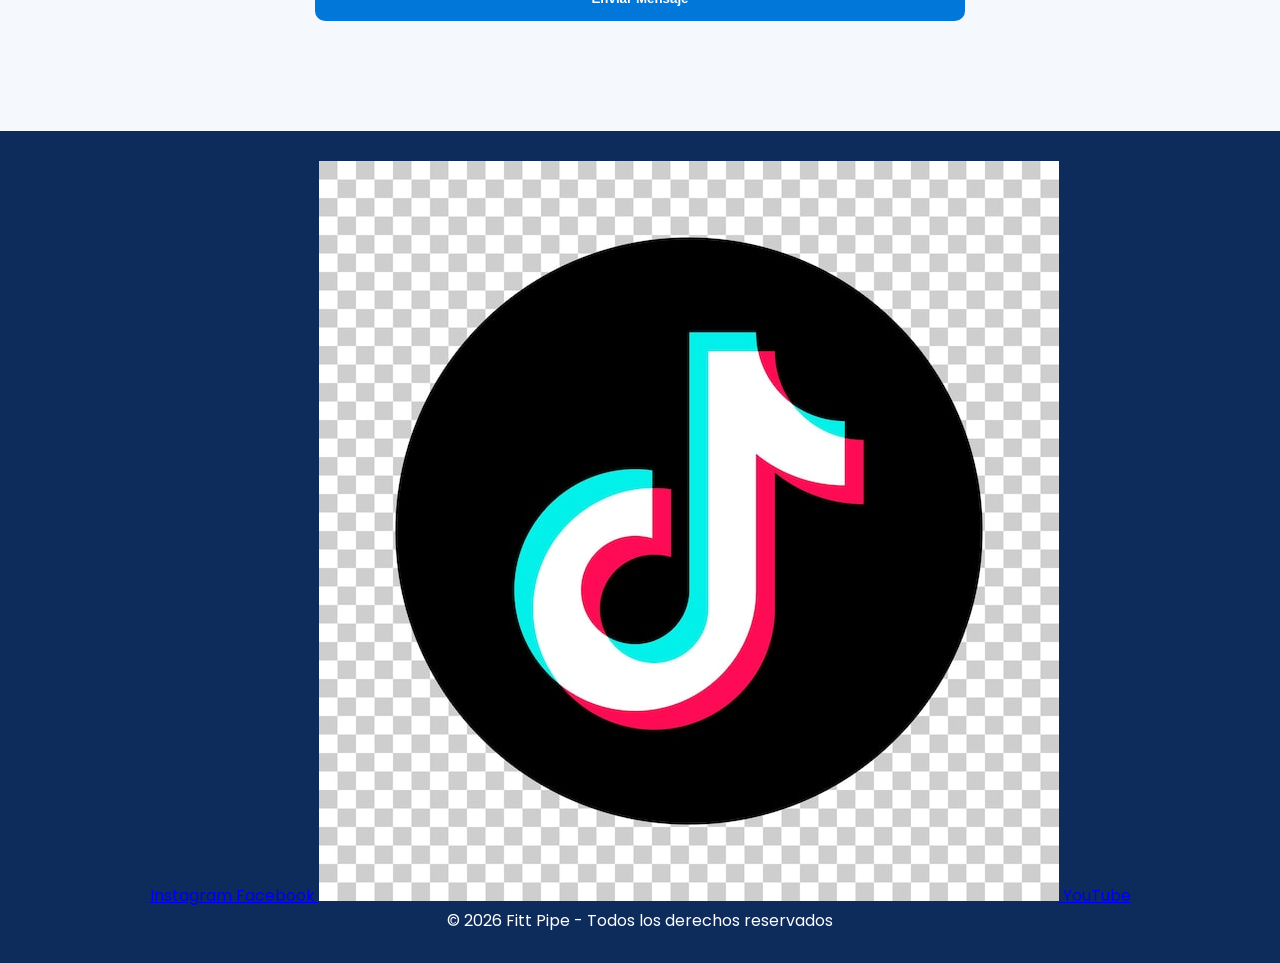
==== commit 153c669e: "Update index.html" ====
--- a/index.html
+++ b/index.html
@@ -390,7 +390,7 @@
   </a>
 
   <a href="https://tiktok.com/@fitt_pipe" target="_blank">
-    TikTok
+   <img src="img/icono-falla-tik-tok-redes-sociales-icono-tik-tok-vinnitsa-ucrania-22-02-febrero-2023_250246-536.jpg" alt="tiktok">
   </a>
 
   <a href="https://youtube.com/@fittpipesoluciones" target="_blank">
--- a/style.css
+++ b/style.css
@@ -580,5 +580,13 @@
   .contact h2{
     font-size:1.8rem;
   }
-
-}
+  .footer-redes {
+    display: flex;
+    justify-content: center;
+    align-items: center;
+    gap: 12px;
+    flex-wrap: wrap;
+    margin: 15px 0;
+  }
+
+}
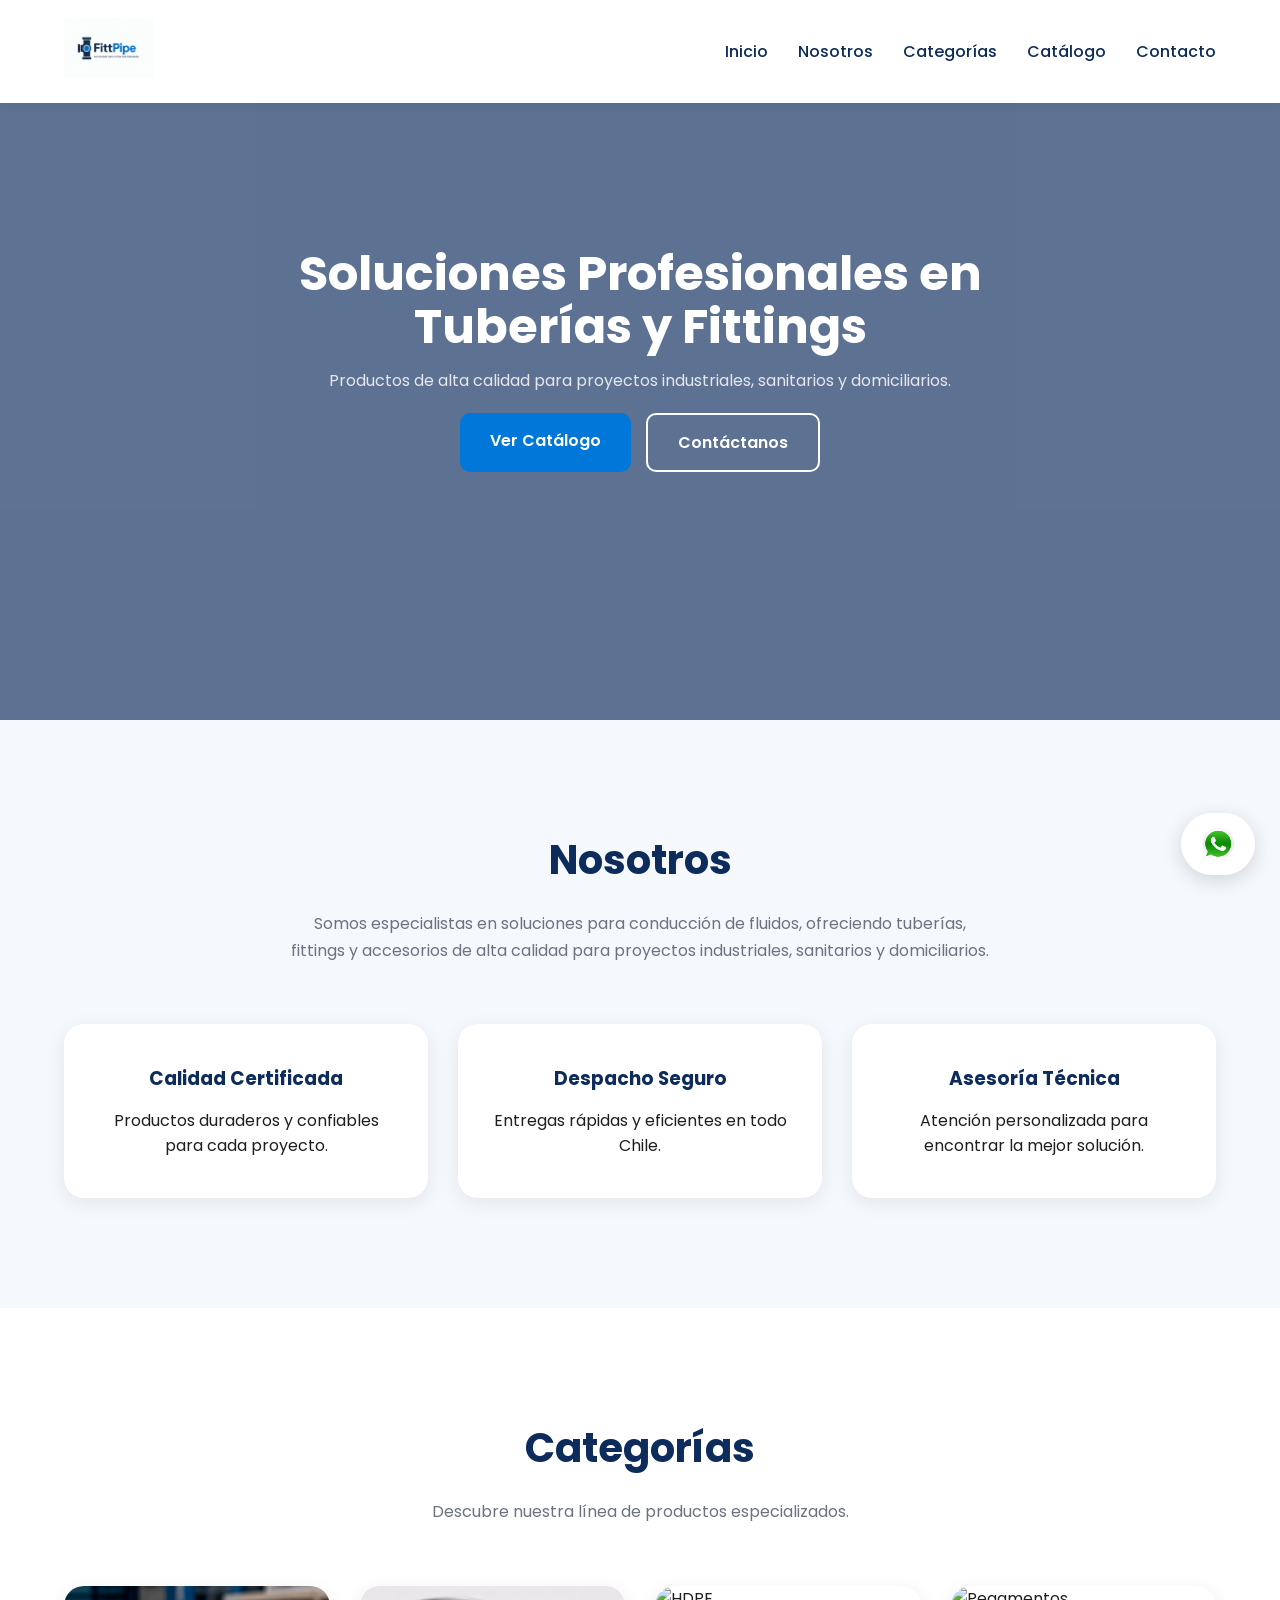
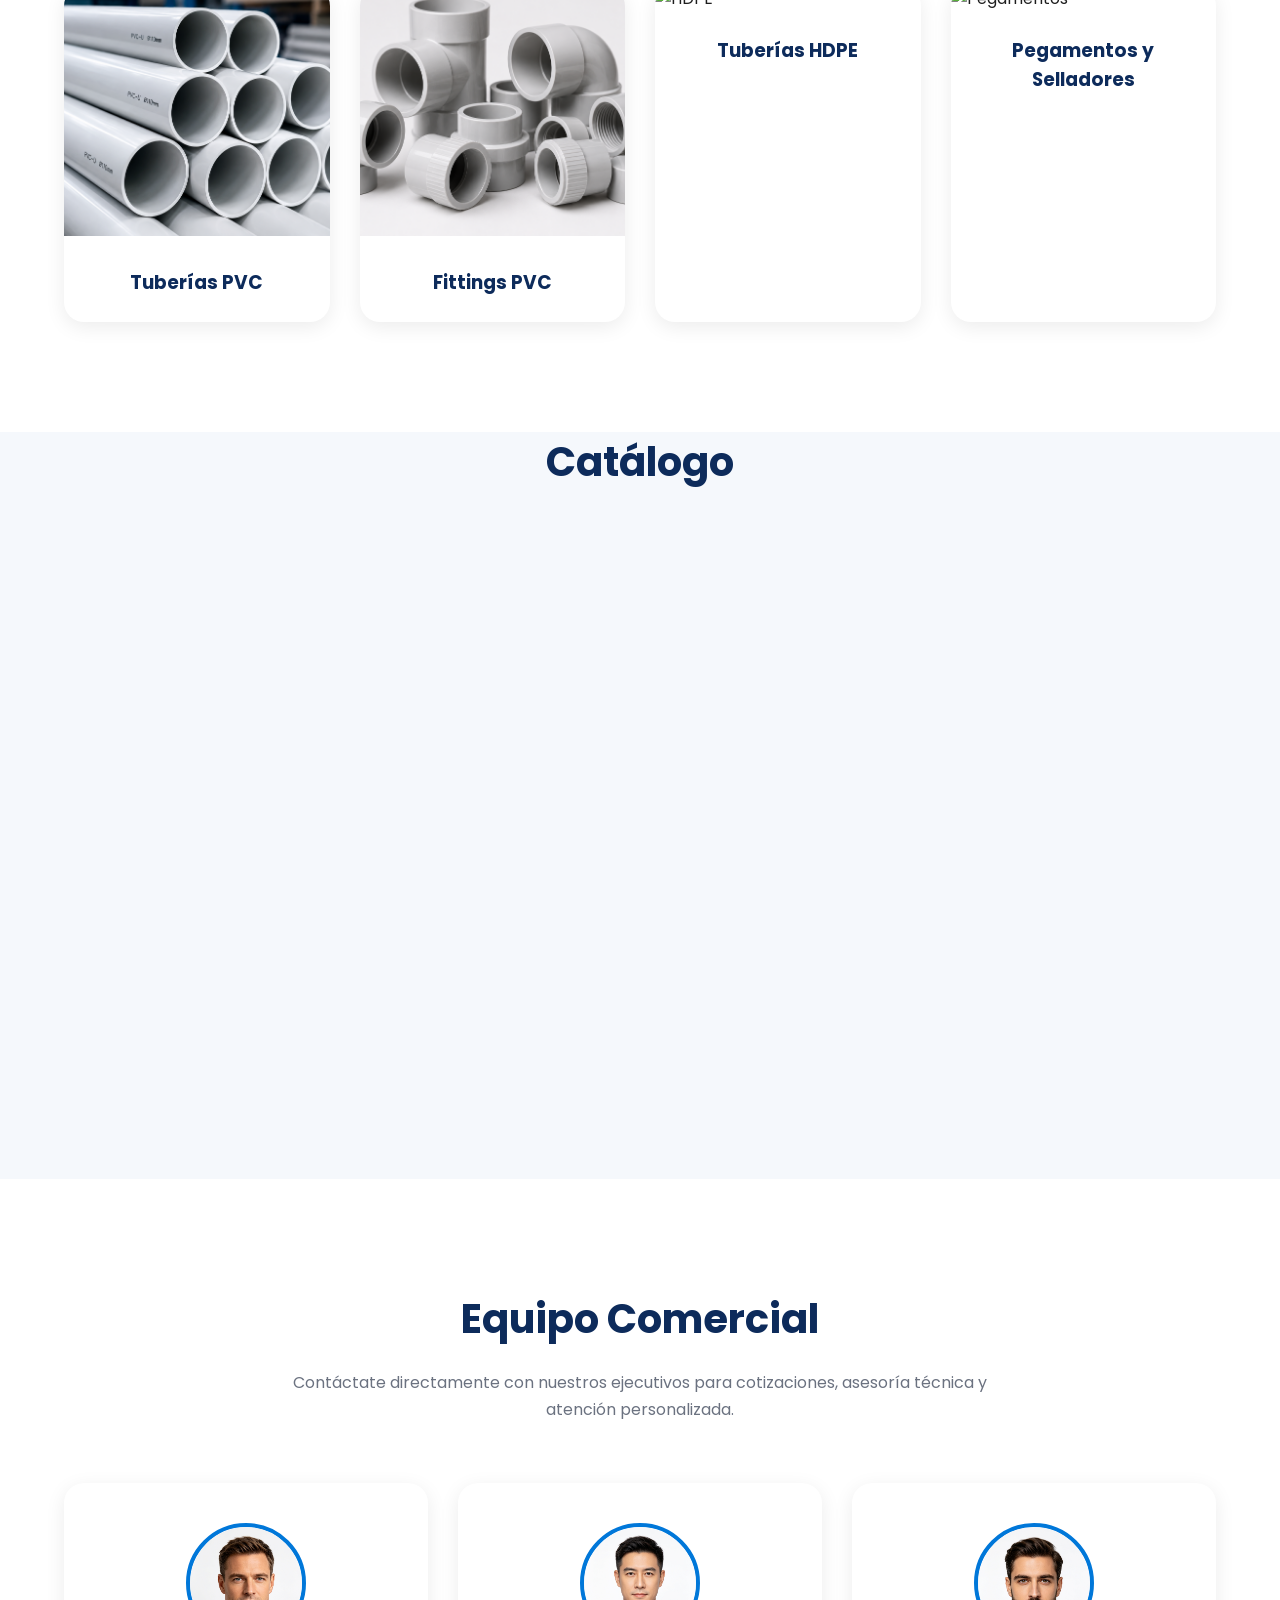
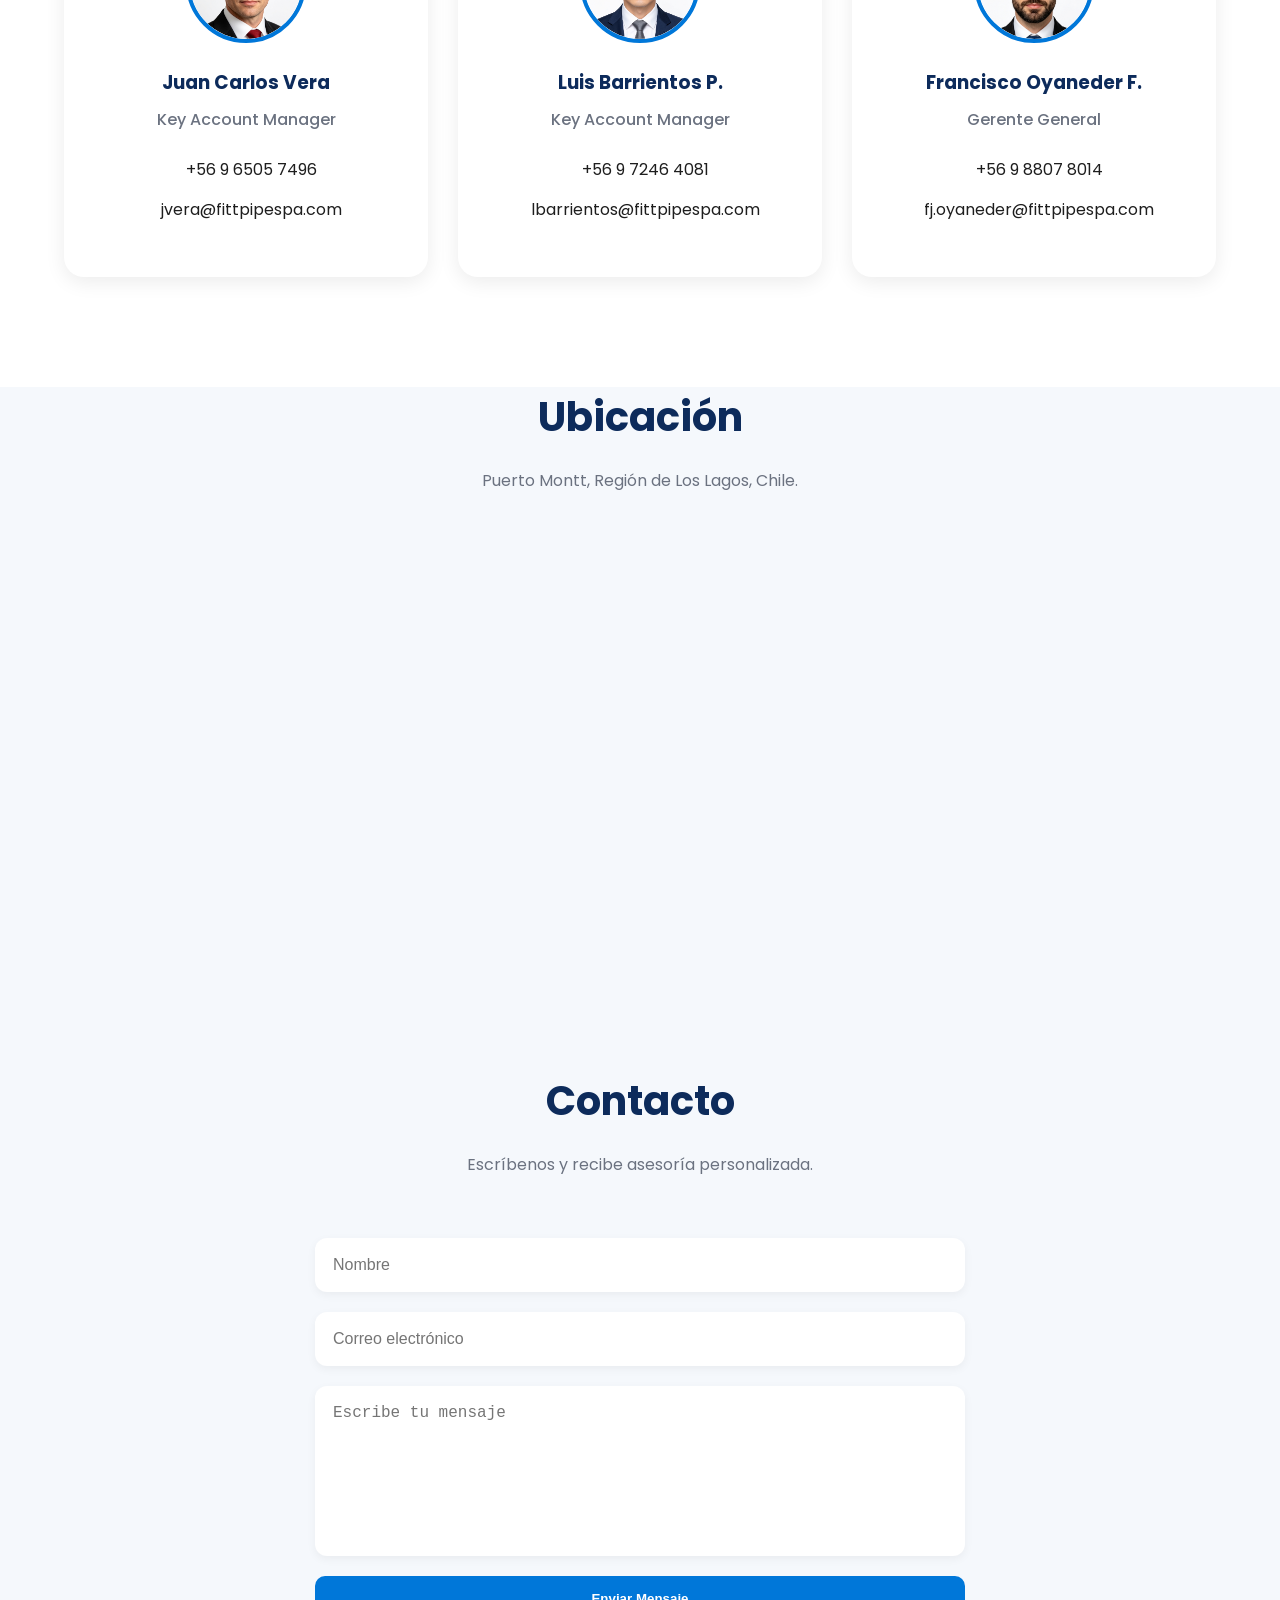
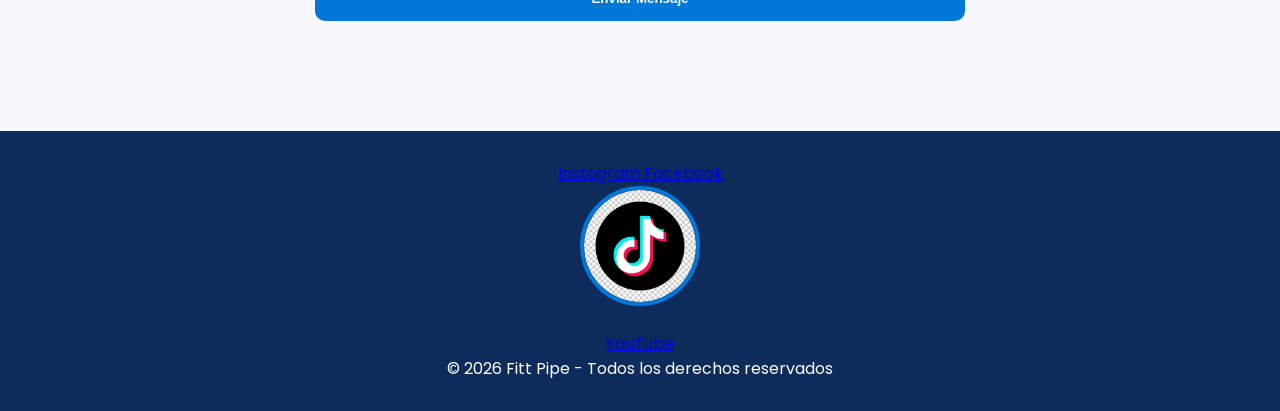
==== commit c796a7ac: "Update index.html" ====
--- a/index.html
+++ b/index.html
@@ -390,7 +390,9 @@
   </a>
 
   <a href="https://tiktok.com/@fitt_pipe" target="_blank">
+    <div class="team-icon">
    <img src="img/icono-falla-tik-tok-redes-sociales-icono-tik-tok-vinnitsa-ucrania-22-02-febrero-2023_250246-536.jpg" alt="tiktok">
+    </div>
   </a>
 
   <a href="https://youtube.com/@fittpipesoluciones" target="_blank">
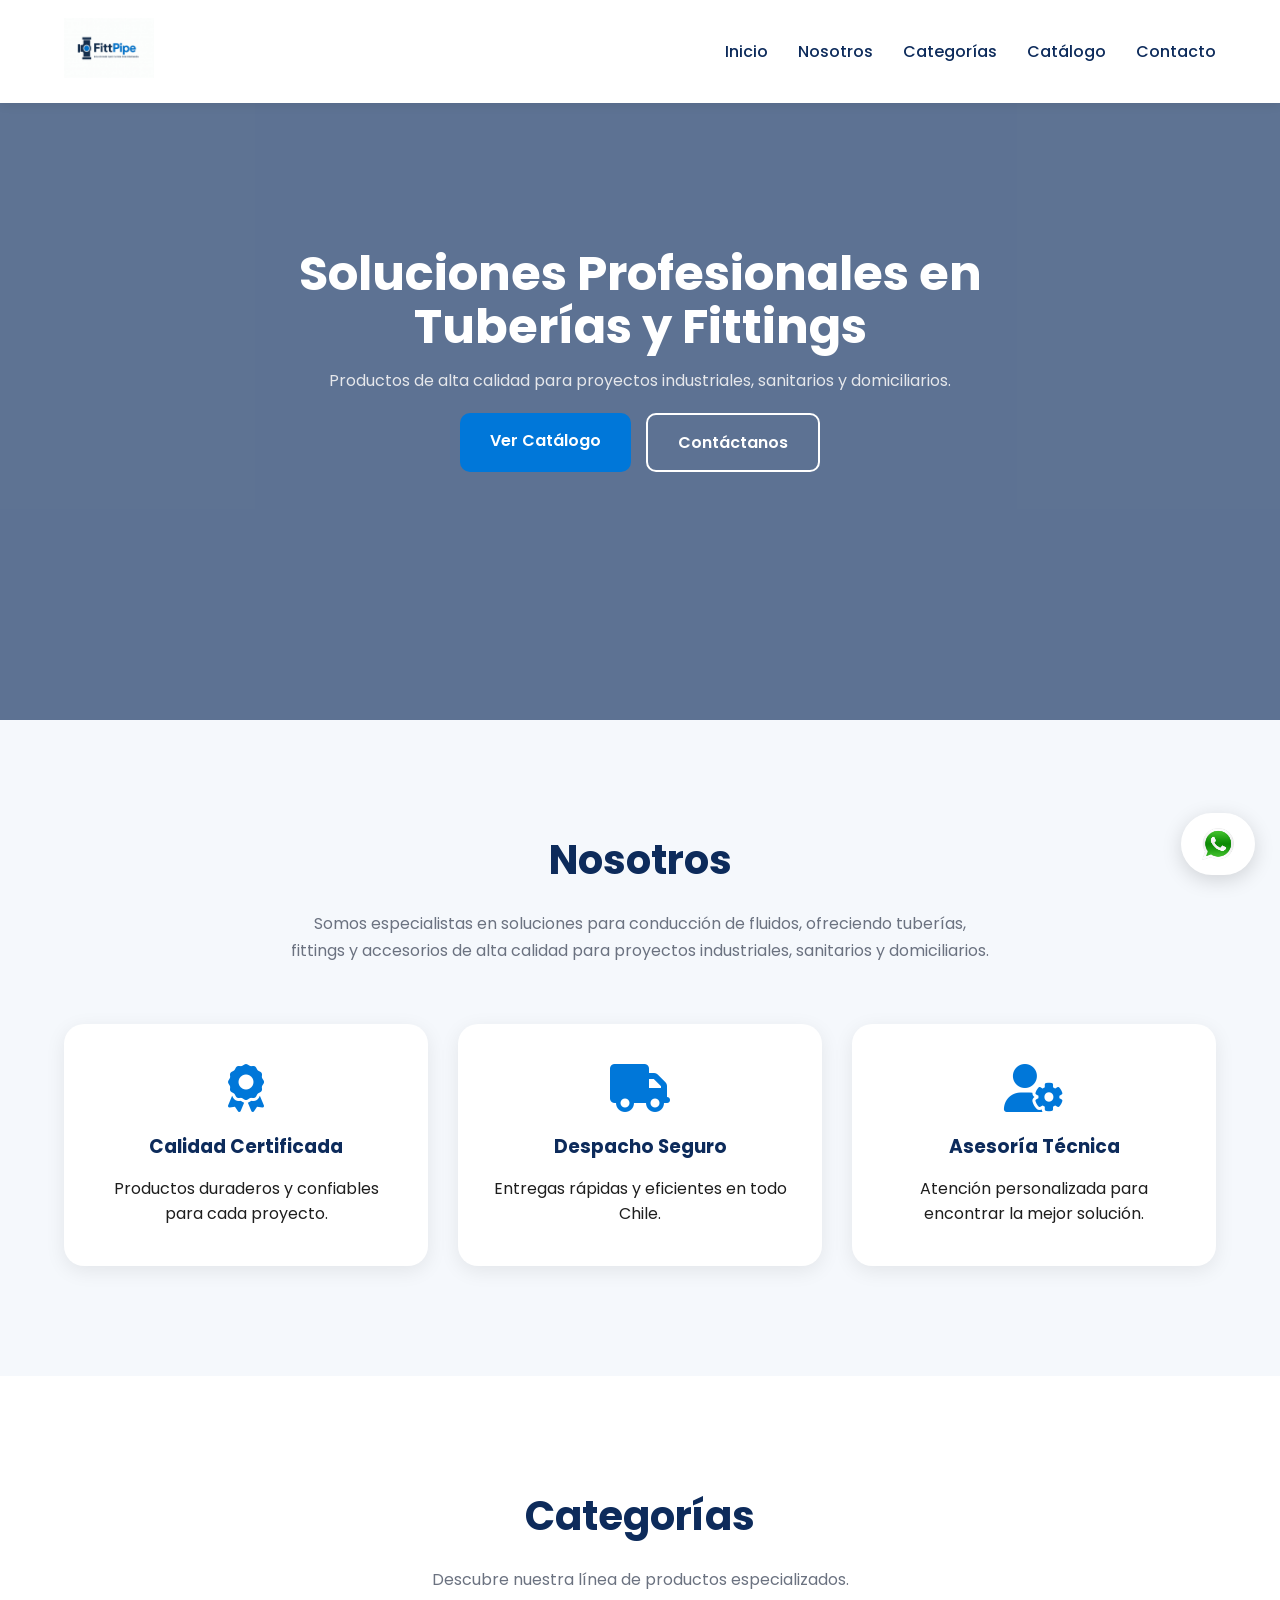
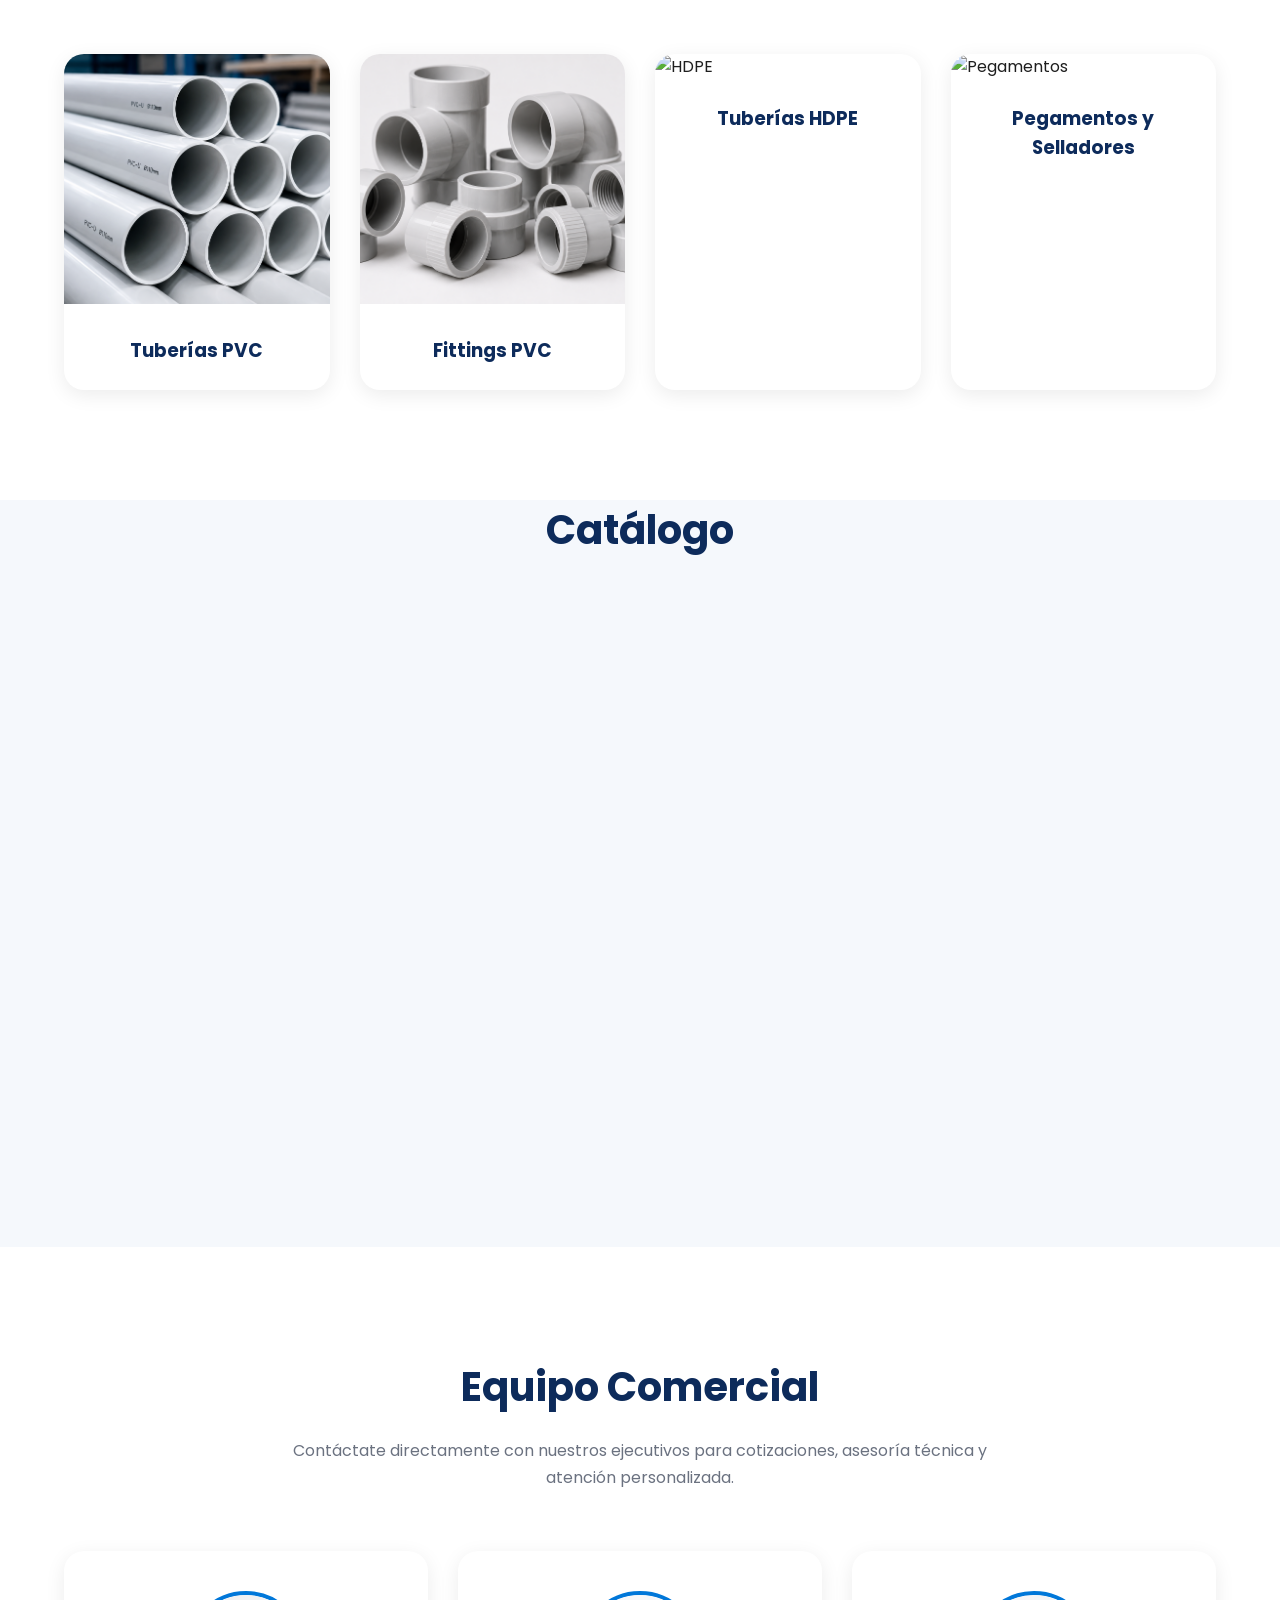
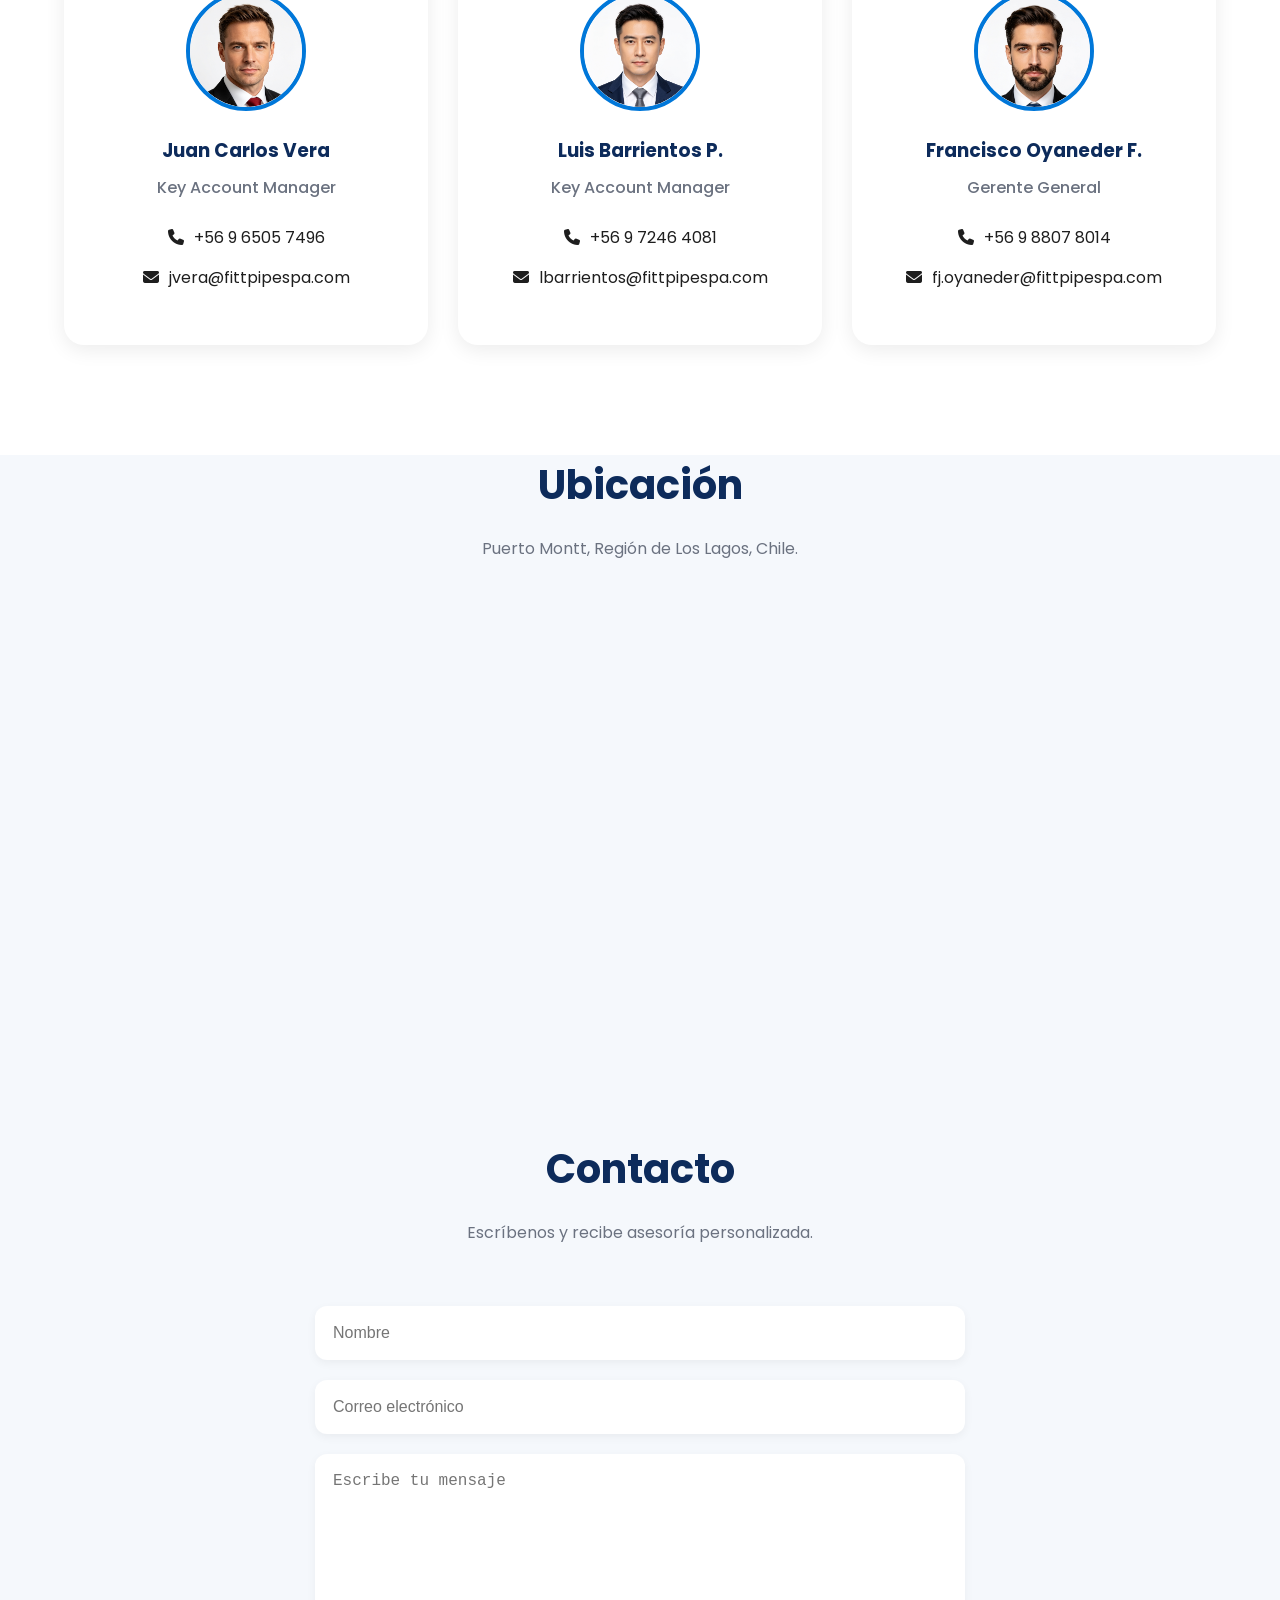
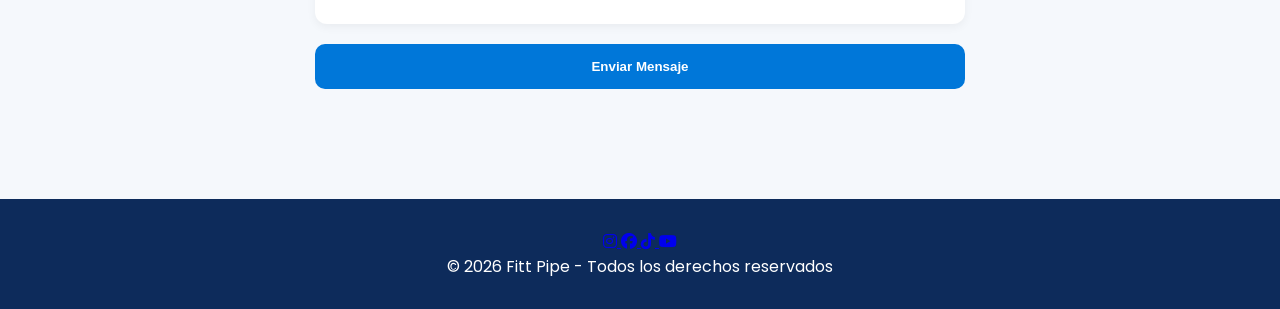
==== commit fca192cf: "Update index.html" ====
--- a/index.html
+++ b/index.html
@@ -7,6 +7,7 @@
   <title>Fitt Pipe | Soluciones que fluyen con confianza</title>
 
   <link rel="stylesheet" href="style.css">
+  <link rel="stylesheet" href="https://cdnjs.cloudflare.com/ajax/libs/font-awesome/6.5.0/css/all.min.css">
 
   <!-- GOOGLE FONTS -->
   <link rel="preconnect" href="https://fonts.googleapis.com">
@@ -381,25 +382,23 @@
     <div class="container">
       <div class="footer-redes">
 
-  <a href="https://instagram.com/fittpipe_puertomontt" target="_blank">
-    Instagram
+  <a href="https://instagram.com/TU_USUARIO" target="_blank">
+    <i class="fa-brands fa-instagram"></i>
   </a>
 
-  <a href="https://facebook.com/o" target="_blank">
-    Facebook
+  <a href="https://facebook.com/TU_PAGINA" target="_blank">
+    <i class="fa-brands fa-facebook"></i>
   </a>
 
-  <a href="https://tiktok.com/@fitt_pipe" target="_blank">
-    <div class="team-icon">
-   <img src="img/icono-falla-tik-tok-redes-sociales-icono-tik-tok-vinnitsa-ucrania-22-02-febrero-2023_250246-536.jpg" alt="tiktok">
-    </div>
+  <a href="https://tiktok.com/@TU_USUARIO" target="_blank">
+    <i class="fa-brands fa-tiktok"></i>
   </a>
 
-  <a href="https://youtube.com/@fittpipesoluciones" target="_blank">
-    YouTube
+  <a href="https://youtube.com/@TU_CANAL" target="_blank">
+    <i class="fa-brands fa-youtube"></i>
   </a>
 
-      </div>
+</div>
 
       <p>
         © 2026 Fitt Pipe - Todos los derechos reservados
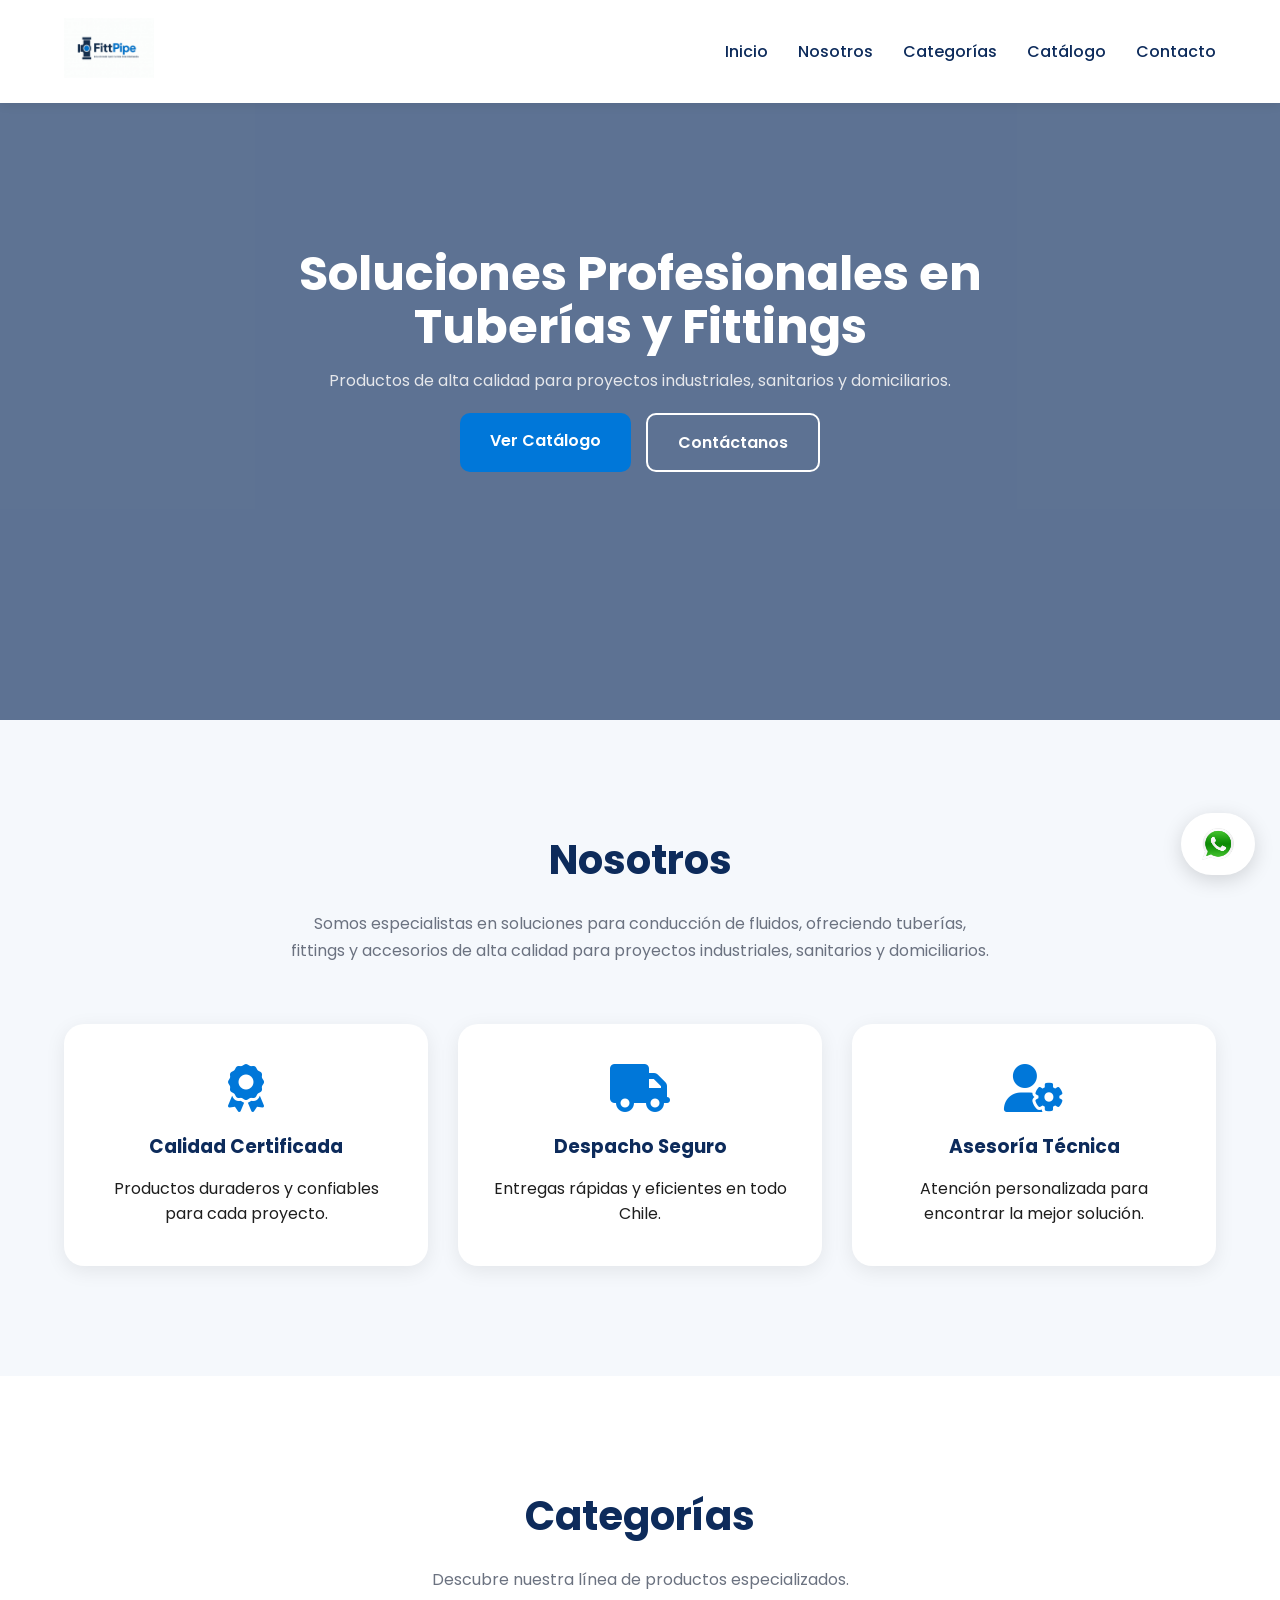
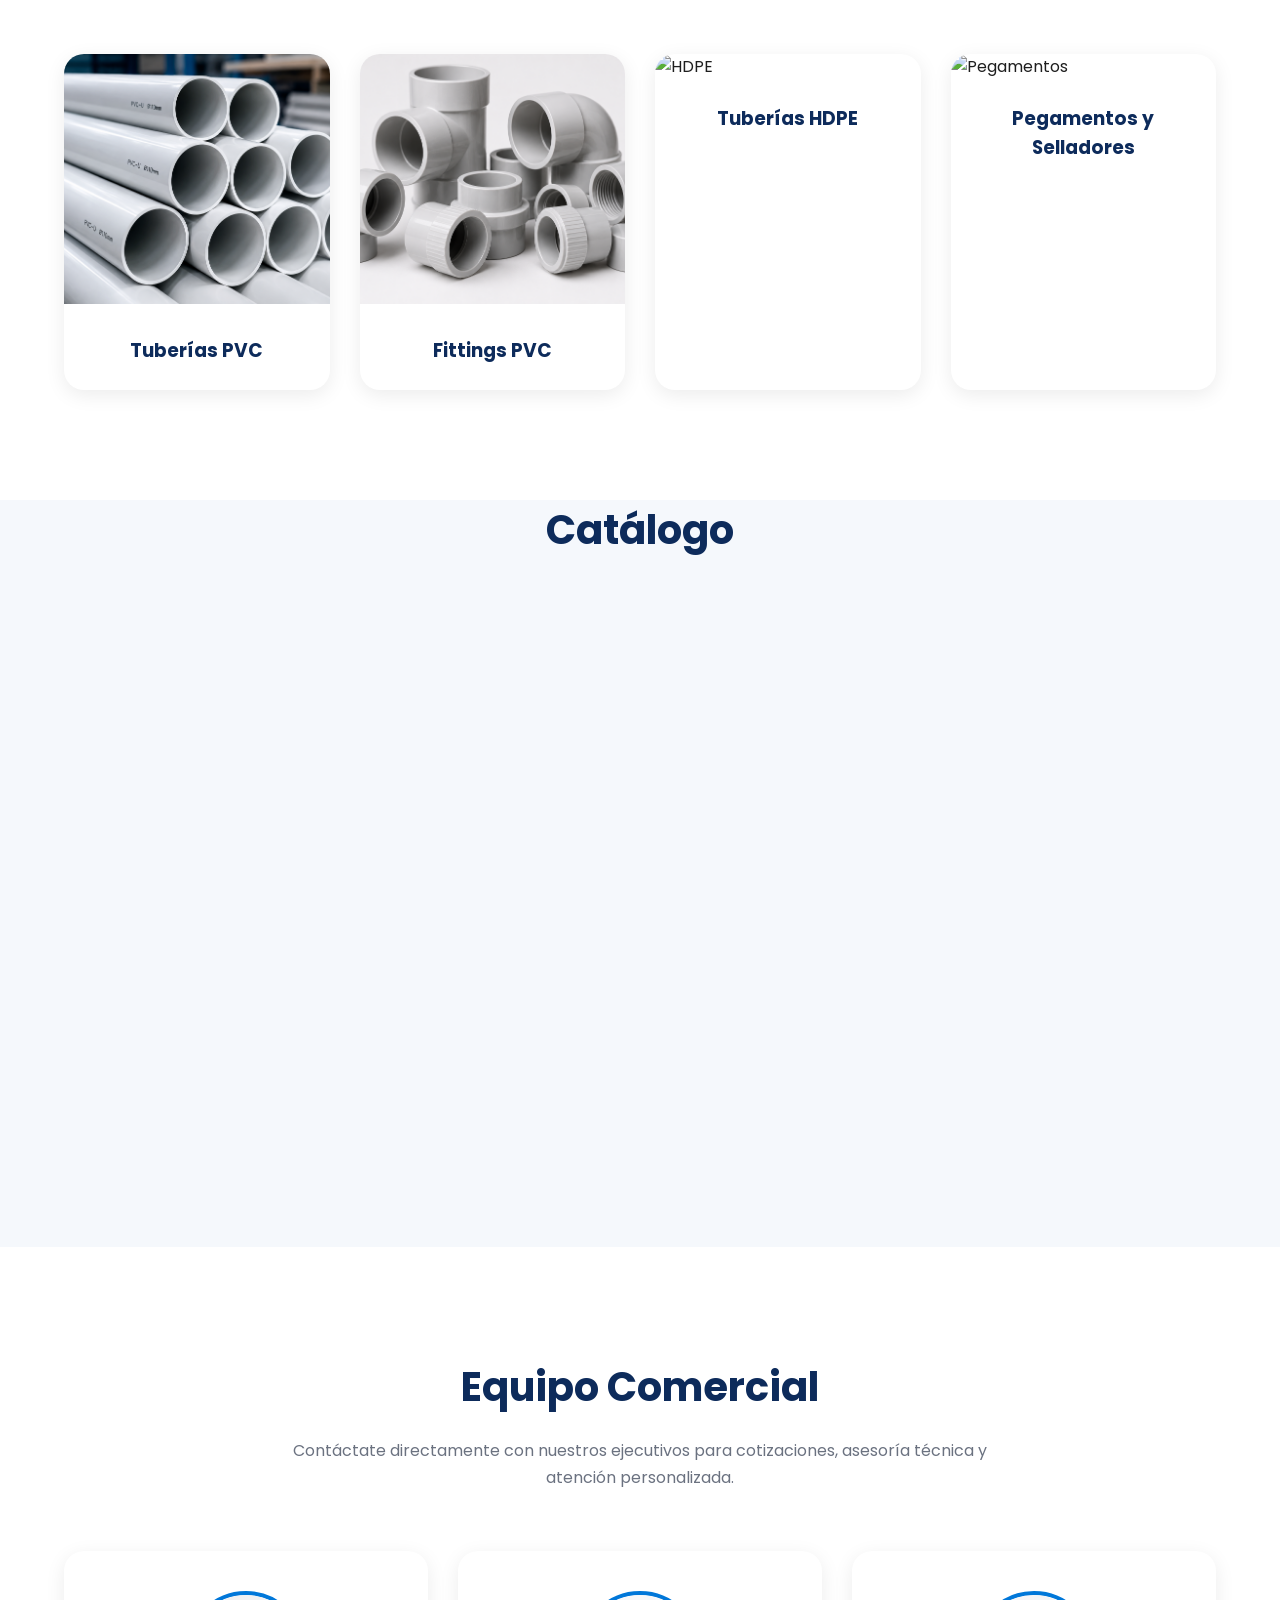
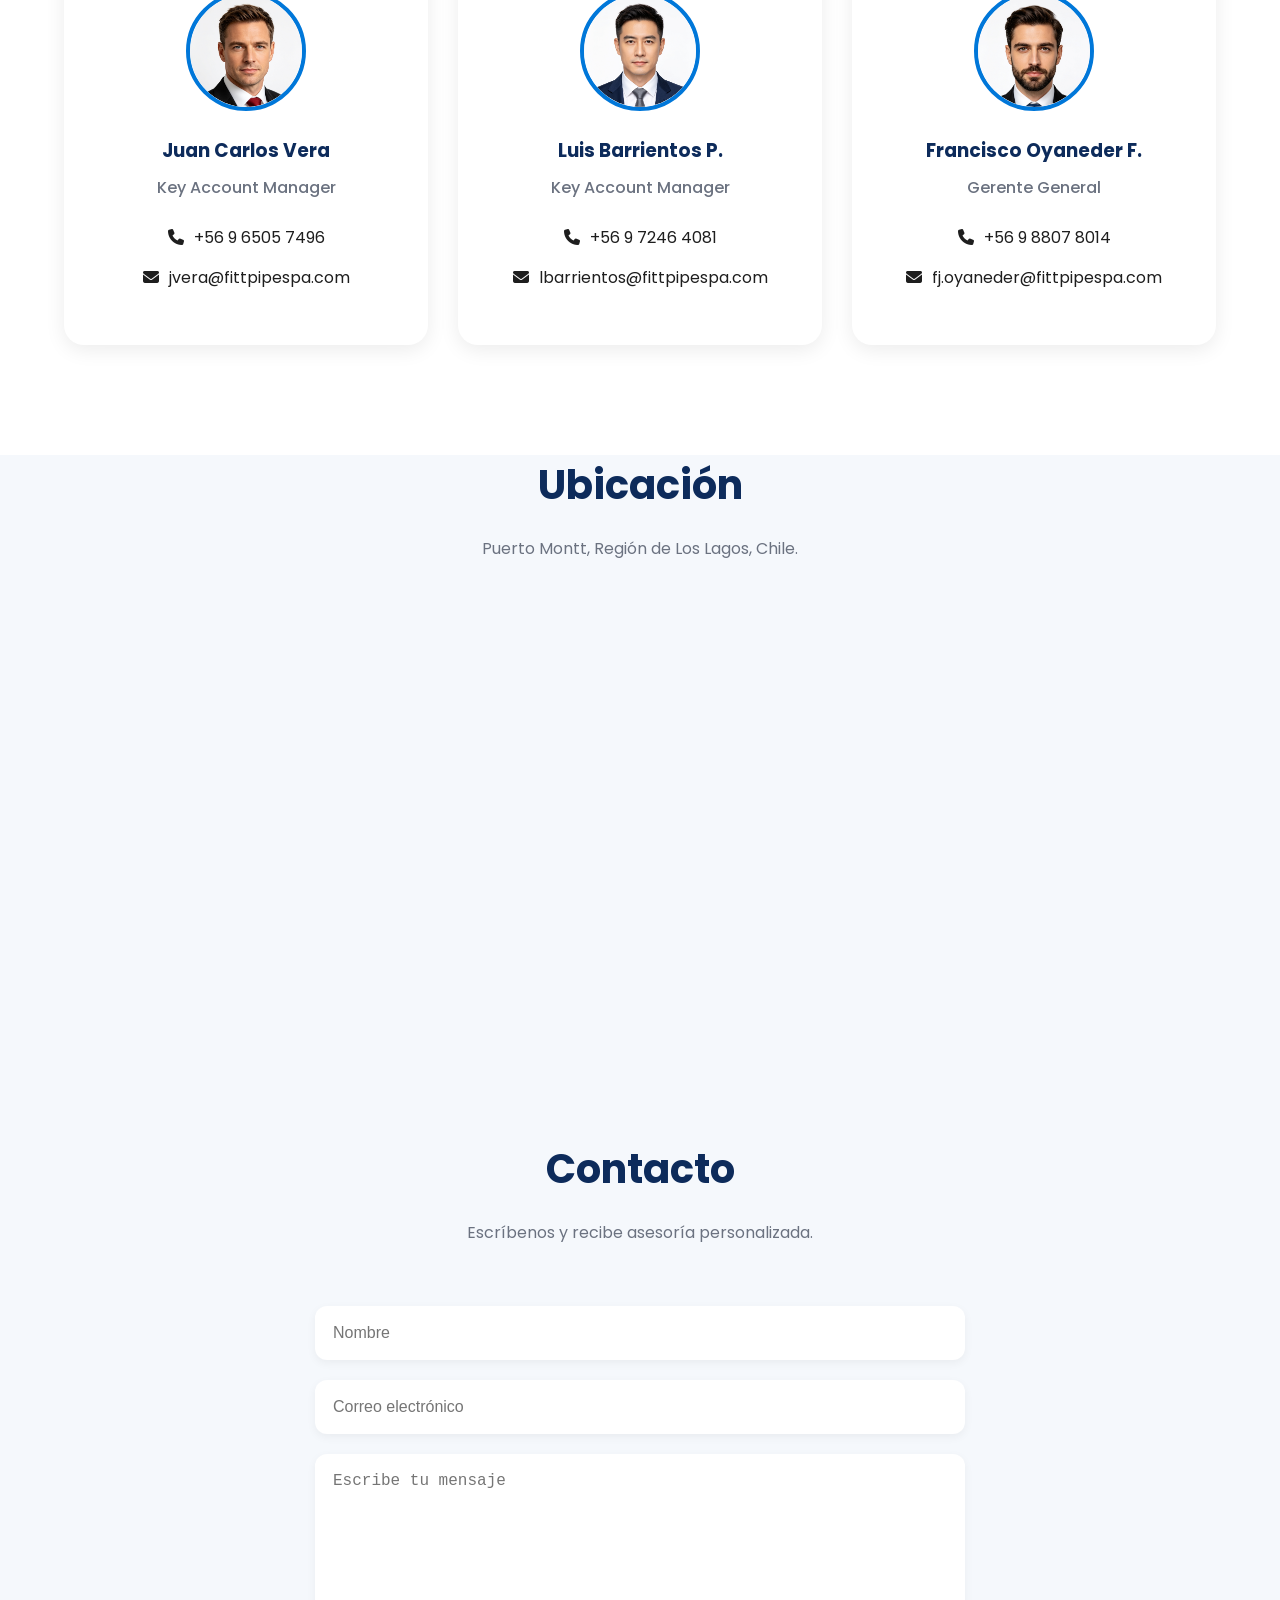
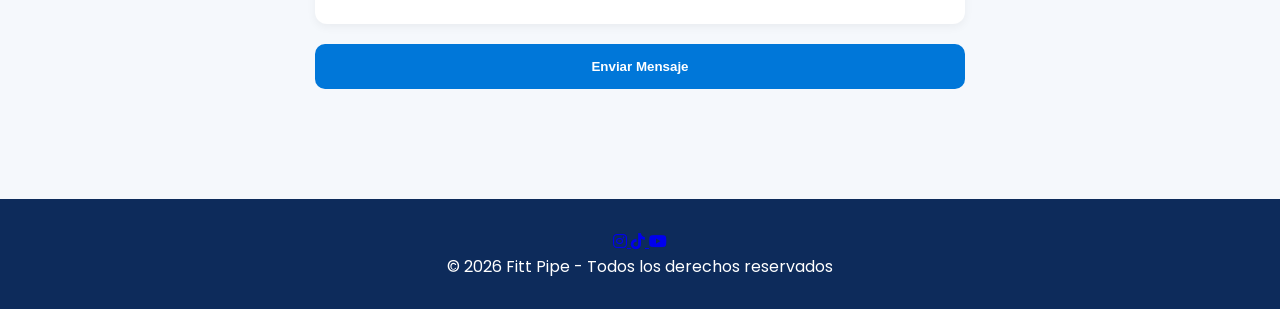
==== commit b4053554: "Update index.html" ====
--- a/index.html
+++ b/index.html
@@ -382,19 +382,15 @@
     <div class="container">
       <div class="footer-redes">
 
-  <a href="https://instagram.com/TU_USUARIO" target="_blank">
+  <a href="https://instagram.com/fittpipe_puertomontt" target="_blank">
     <i class="fa-brands fa-instagram"></i>
   </a>
 
-  <a href="https://facebook.com/TU_PAGINA" target="_blank">
-    <i class="fa-brands fa-facebook"></i>
-  </a>
-
-  <a href="https://tiktok.com/@TU_USUARIO" target="_blank">
+  <a href="https://tiktok.com/@fitt_pipe" target="_blank">
     <i class="fa-brands fa-tiktok"></i>
   </a>
 
-  <a href="https://youtube.com/@TU_CANAL" target="_blank">
+  <a href="https://youtube.com/@fittpipesoluciones" target="_blank">
     <i class="fa-brands fa-youtube"></i>
   </a>
 
--- a/style.css
+++ b/style.css
@@ -580,13 +580,16 @@
   .contact h2{
     font-size:1.8rem;
   }
-  .footer-redes {
-    display: flex;
-    justify-content: center;
-    align-items: center;
-    gap: 12px;
-    flex-wrap: wrap;
-    margin: 15px 0;
-  }
-
-}
+  
+  .footer-redes a {
+    font-size: 28px;   /* 🔥 tamaño del icono */
+    color: white;      /* evita el azul */
+    transition: 0.3s;
+    text-decoration: none;
+}
+
+.footer-redes a:hover {
+    transform: scale(1.2);
+    color: #25D366;
+}
+}
